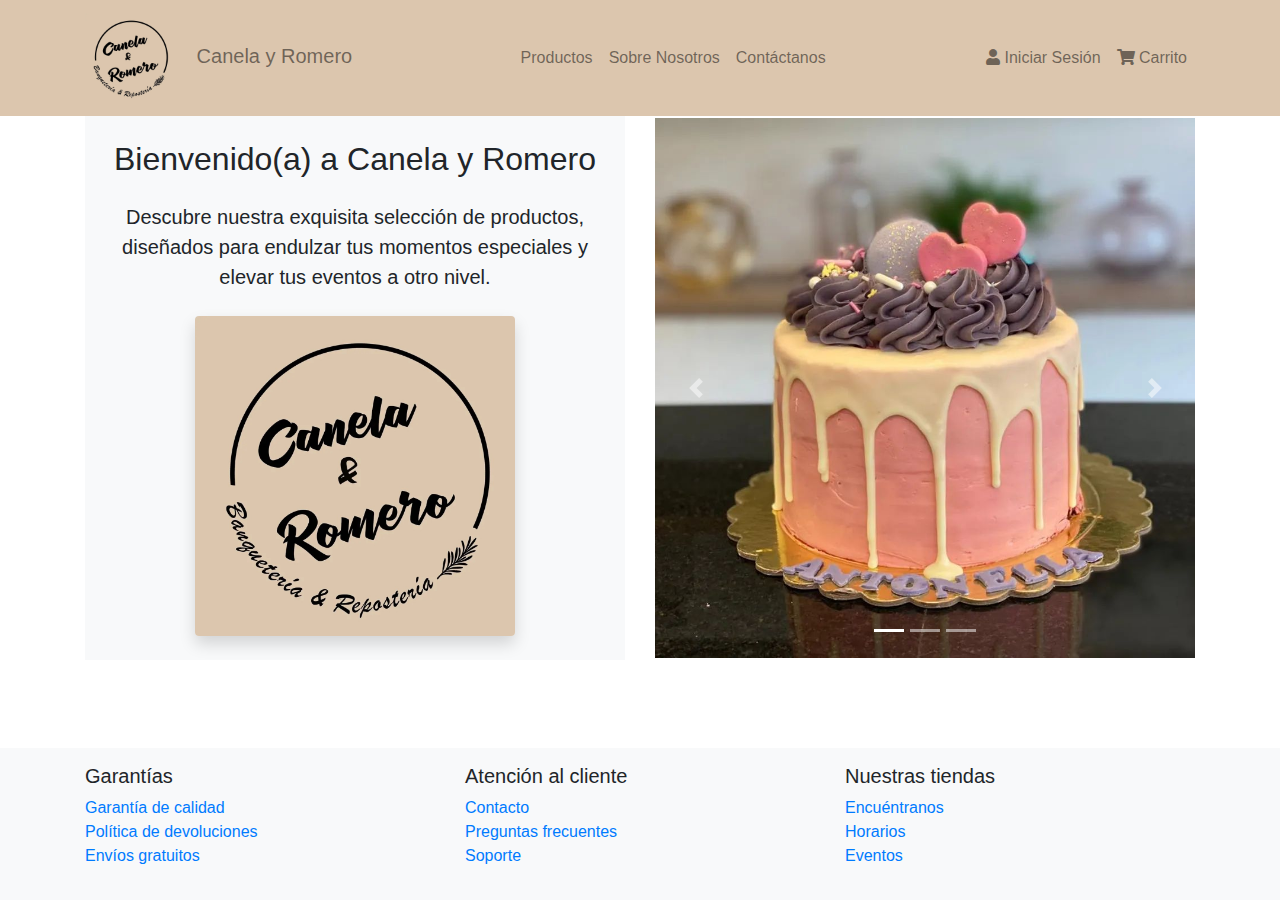
==== index.html @ 1f1d3b91 "2" ====
<!DOCTYPE html>
<html lang="en">
<head>
  <meta charset="UTF-8">
  <meta name="viewport" content="width=device-width, initial-scale=1.0">
  <title>Canela y Romero</title>
  <link rel="stylesheet" href="https://stackpath.bootstrapcdn.com/bootstrap/4.3.1/css/bootstrap.min.css"
    integrity="sha384-ggOyR0iXCbMQv3Xipma34MD+dH/1fQ784/j6cY/iJTQUOhcWr7x9JvoRxT2MZw1T" crossorigin="anonymous">
  <link rel="stylesheet" href="css/styleindex.css">
  <link rel="stylesheet" href="https://cdnjs.cloudflare.com/ajax/libs/font-awesome/5.15.4/css/all.min.css">
  <link rel="icon" type="image/png" href="images/Canela_y_Romero_Circle.png">
</head>
<body>
  <nav class="navbar navbar-expand-lg navbar-light my-navbar">
    <div class="container">
      <a class="navbar-brand" href="index.html"> 
        <img src="images/Canela_y_Romero.jpg" alt="LOGO_CANELA" class="my-logo mr-3">
        <span class="navbar-text">Canela y Romero</span>
      </a>
      <div class="separator d-lg-none"></div> <!-- Línea vertical -->
      <button class="navbar-toggler" type="button" data-toggle="collapse" data-target="#navbarNav"
        aria-controls="navbarNav" aria-expanded="false" aria-label="Toggle navigation">
        <span class="navbar-toggler-icon"></span>
      </button>
      <div class="collapse navbar-collapse" id="navbarNav">
        <ul class="navbar-nav mx-auto">
          <li class="nav-item">
            <a class="nav-link" href="#">Productos</a>
          </li>
          <li class="nav-item">
            <a class="nav-link" href="vistas/sobre_nosotros.html">Sobre Nosotros</a>
          </li>
          <li class="nav-item">
            <a class="nav-link" href="vistas/contacto.html">Contáctanos</a>
          </li>
        </ul>
        <ul class="navbar-nav">
          <li class="nav-item">
            <a class="nav-link" href="#"><i class="fas fa-user"></i> Iniciar Sesión</a>
          </li>
        </ul>
      </div>

      <ul class="navbar-nav">
        <li class="nav-item">
          <a class="nav-link" href="#"><i class="fas fa-shopping-cart"></i> Carrito</a>
        </li>
      </ul>
    </div>
  </nav>

  <div class="container">
    <div class="row justify-content-center align-items-center">
      <div class="col-lg-6">
        <div class="text-center p-4 bg-light">
          <h2 class="mb-4">Bienvenido(a) a Canela y Romero</h2>
          <p class="lead mb-4">Descubre nuestra exquisita selección de productos, diseñados para endulzar tus momentos especiales y elevar tus eventos a otro nivel.</p>
          <img src="images/Canela_y_Romero.jpg" alt="Ofertas Destacadas" class="img-fluid rounded shadow mx-auto d-block">
        </div>
      </div>
      <div class="col-lg-6">
        <div id="carouselExampleIndicators" class="carousel slide" data-ride="carousel">
          <ol class="carousel-indicators">
            <li data-target="#carouselExampleIndicators" data-slide-to="0" class="active"></li>
            <li data-target="#carouselExampleIndicators" data-slide-to="1"></li>
            <li data-target="#carouselExampleIndicators" data-slide-to="2"></li>
          </ol>
          <div class="carousel-inner">
            <div class="carousel-item active">
              <img src="images/Torta_1.png" class="d-block w-100" alt="...">
            </div>
            <div class="carousel-item">
              <img src="images/Pan_Pascua.png" class="d-block w-100" alt="...">
            </div>
            <div class="carousel-item">
              <img src="images/Evento_1.png" class="d-block w-100" alt="...">
            </div>
          </div>
          <a class="carousel-control-prev" href="#carouselExampleIndicators" role="button" data-slide="prev">
            <span class="carousel-control-prev-icon" aria-hidden="true"></span>
            <span class="sr-only">Previous</span>
          </a>
          <a class="carousel-control-next" href="#carouselExampleIndicators" role="button" data-slide="next">
            <span class="carousel-control-next-icon" aria-hidden="true"></span>
            <span class="sr-only">Next</span>
          </a>
        </div>
      </div>
    </div>
  </div>

  <footer class="footer mt-auto py-3 bg-light">
    <div class="container">
      <div class="row">
        <div class="col-md-4">
          <h5>Garantías</h5>
          <ul class="list-unstyled">
            <li><a href="#">Garantía de calidad</a></li>
            <li><a href="#">Política de devoluciones</a></li>
            <li><a href="#">Envíos gratuitos</a></li>
          </ul>
        </div>
        <div class="col-md-4">
          <h5>Atención al cliente</h5>
          <ul class="list-unstyled">
            <li><a href="#">Contacto</a></li>
            <li><a href="#">Preguntas frecuentes</a></li>
            <li><a href="#">Soporte</a></li>
          </ul>
        </div>
        <div class="col-md-4">
          <h5>Nuestras tiendas</h5>
          <ul class="list-unstyled">
            <li><a href="#">Encuéntranos</a></li>
            <li><a href="#">Horarios</a></li>
            <li><a href="#">Eventos</a></li>
          </ul>
        </div>
      </div>
    </div>
  </footer>

  <script src="https://code.jquery.com/jquery-3.3.1.slim.min.js"
    integrity="sha384-q8i/X+965DzO0rT7abK41JStQIAqVgRVzpbzo5smXKp4YfRvH+8abtTE1Pi6jizo"
    crossorigin="anonymous"></script>
  <script src="https://cdnjs.cloudflare.com/ajax/libs/popper.js/1.14.7/umd/popper.min.js"
    integrity="sha384-UO2eT0CpHqdSJQ6hJty5KVphtPhzWj9WO1clHTMGa3JDZwrnQq4sF86dIHNDz0W1"
    crossorigin="anonymous"></script>
  <script src="https://stackpath.bootstrapcdn.com/bootstrap/4.3.1/js/bootstrap.min.js"
    integrity="sha384-JjSmVgyd0p3pXB1rRibZUAYoIIy6OrQ6VrjIEaFf/nJGzIxFDsf4x0xIM+B07jRM"
    crossorigin="anonymous"></script>
</body>
</html>
---- css/styleindex.css ----
.my-navbar {
  background-color: #dcc6ae;
}

.my-logo {
  max-width: 90px;
}

.my-nav {
  list-style: none;
  margin: 0;
  padding: 0;
}

.my-nav .nav-item {
  display: inline-block;
  margin-left: 20px;
}

.my-nav .nav-link {
  text-decoration: none;
  color: #000;
}

.footer {
  width: 100%;
  flex-shrink: 0; /* Evita que el footer se contraiga */
}

.separator {
  border-right: 2px solid #8a6666; /* Cambiar el color y el grosor de la línea si lo deseas */
  height: 45px; /* Ajustar la altura de la línea según sea necesario */
  margin: 0 10px; /* Ajustar los márgenes para el espacio adecuado */
  border-radius: 10px; /* Agregar bordes redondos */
}

@media (min-width: 992px) {
  .footer {
    position: relative;
  }
}

body {
  display: flex;
  flex-direction: column;
  min-height: 100vh;
}

/* Agrega esta regla para el contenido principal */
.main-content {
  flex: 1;
}

.carousel-item {
  border-radius: 0 !important; /* Cambiar la forma del carrusel a un cuadrado */
}

.text-left {
  padding: 20px;
}

.img-fluid {
  max-width: 65%;
  height: auto;
}

.text-left h2 {
  color: #333;
  font-size: 28px;
}

.text-left p {
  color: #666;
  font-size: 18px;
}

/* Ajustes para la altura del cuadro de productos destacados */
@media (min-width: 992px) {
  .bg-light {
    min-height: 100%;
  }
}
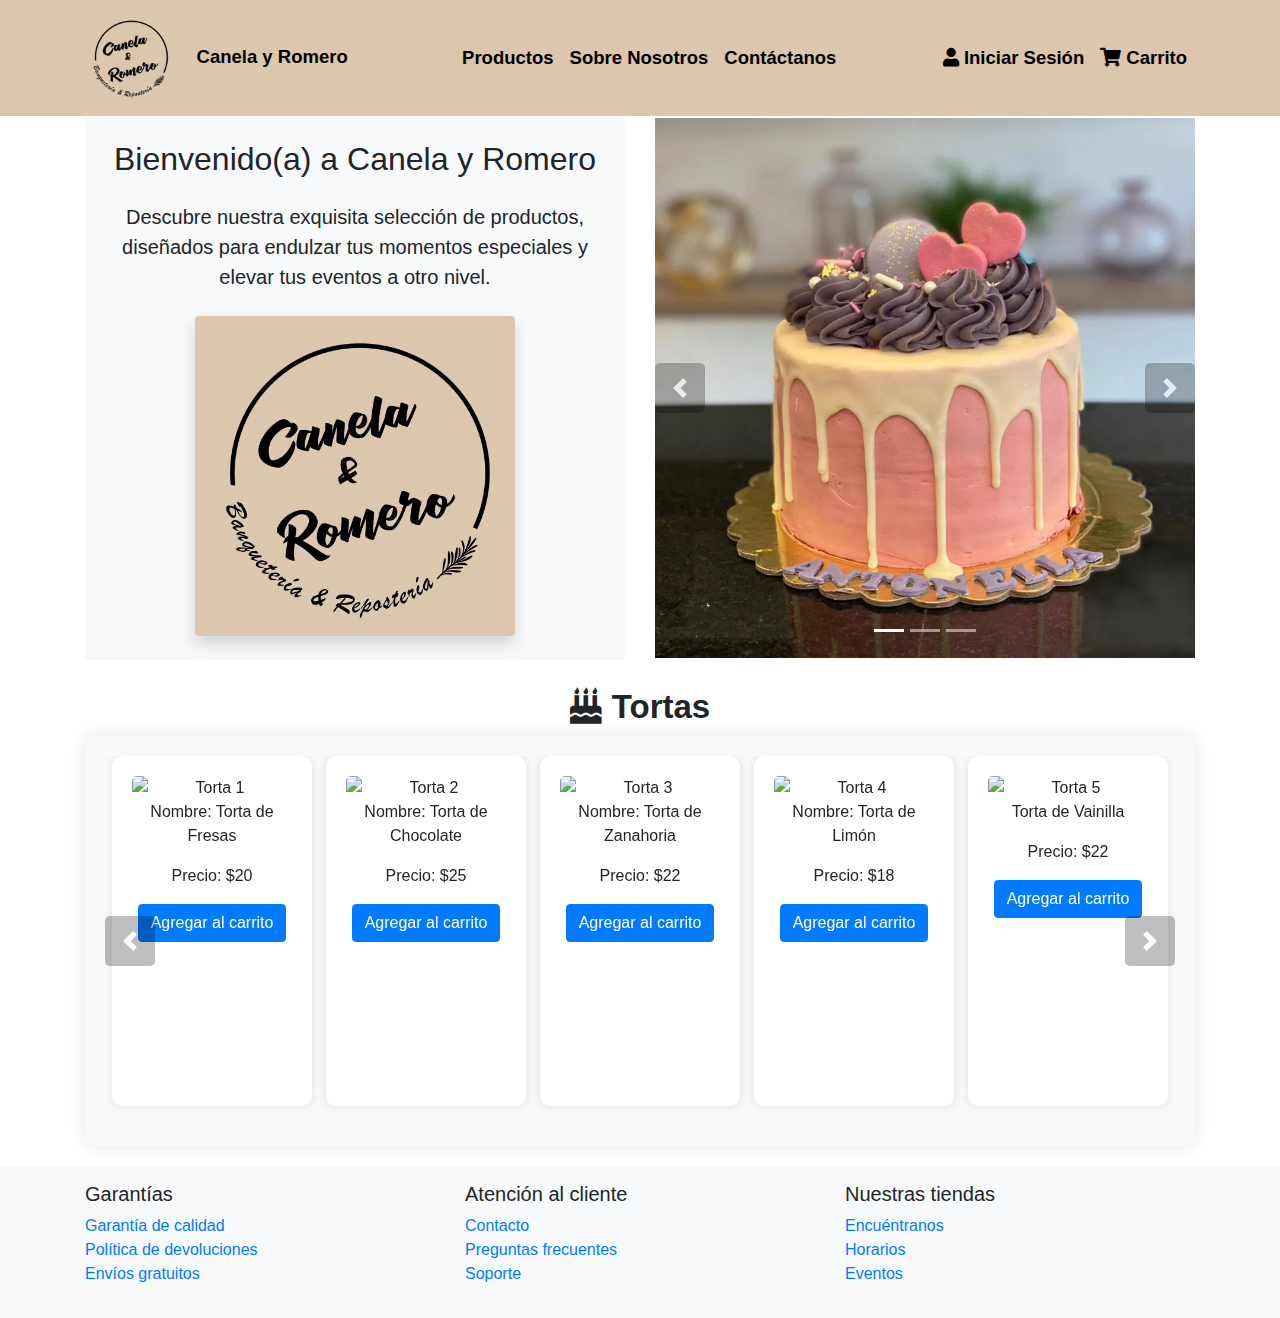
==== commit 3222ec41: "4" ====
--- a/index.html
+++ b/index.html
@@ -1,5 +1,6 @@
 <!DOCTYPE html>
 <html lang="en">
+
 <head>
   <meta charset="UTF-8">
   <meta name="viewport" content="width=device-width, initial-scale=1.0">
@@ -10,10 +11,11 @@
   <link rel="stylesheet" href="https://cdnjs.cloudflare.com/ajax/libs/font-awesome/5.15.4/css/all.min.css">
   <link rel="icon" type="image/png" href="images/Canela_y_Romero_Circle.png">
 </head>
+
 <body>
-  <nav class="navbar navbar-expand-lg navbar-light my-navbar">
+  <nav class="navbar navbar-expand-lg navbar-light my-navbar ">
     <div class="container">
-      <a class="navbar-brand" href="index.html"> 
+      <a class="navbar-brand" href="index.html">
         <img src="images/Canela_y_Romero.jpg" alt="LOGO_CANELA" class="my-logo mr-3">
         <span class="navbar-text">Canela y Romero</span>
       </a>
@@ -54,8 +56,10 @@
       <div class="col-lg-6">
         <div class="text-center p-4 bg-light">
           <h2 class="mb-4">Bienvenido(a) a Canela y Romero</h2>
-          <p class="lead mb-4">Descubre nuestra exquisita selección de productos, diseñados para endulzar tus momentos especiales y elevar tus eventos a otro nivel.</p>
-          <img src="images/Canela_y_Romero.jpg" alt="Ofertas Destacadas" class="img-fluid rounded shadow mx-auto d-block">
+          <p class="lead mb-4">Descubre nuestra exquisita selección de productos, diseñados para endulzar tus momentos
+            especiales y elevar tus eventos a otro nivel.</p>
+          <img src="images/Canela_y_Romero.jpg" alt="Ofertas Destacadas"
+            class="img-fluid rounded shadow mx-auto d-block">
         </div>
       </div>
       <div class="col-lg-6">
@@ -89,6 +93,116 @@
     </div>
   </div>
 
+  <!-- Sección de Tortas -->
+  <div class="container">
+    <h2 class="title-text"><span class="title-icon"><i class="fas fa-birthday-cake"></i></span>Tortas</h2>
+    <div class="carousel-container">
+      <div id="product-carousel" class="carousel slide" data-ride="carousel" data-interval="false">
+        <div class="carousel-inner">
+          <div class="carousel-item active">
+            <div class="d-flex justify-content-around">
+              <div class="product-container">
+                <img src="https://via.placeholder.com/200x200" class="img-fluid" alt="Torta 1">
+                <div class="product-info">
+                  <p>Nombre: Torta de Fresas</p>
+                  <p>Precio: $20</p>
+                  <button class="btn btn-primary">Agregar al carrito</button>
+                </div>
+              </div>
+              <div class="product-container">
+                <img src="https://via.placeholder.com/200x200" class="img-fluid" alt="Torta 2">
+                <div class="product-info">
+                  <p>Nombre: Torta de Chocolate</p>
+                  <p>Precio: $25</p>
+                  <button class="btn btn-primary">Agregar al carrito</button>
+                </div>
+              </div>
+              <div class="product-container">
+                <img src="https://via.placeholder.com/200x200" class="img-fluid" alt="Torta 3">
+                <div class="product-info">
+                  <p>Nombre: Torta de Zanahoria</p>
+                  <p>Precio: $22</p>
+                  <button class="btn btn-primary">Agregar al carrito</button>
+                </div>
+              </div>
+              <div class="product-container">
+                <img src="https://via.placeholder.com/200x200" class="img-fluid" alt="Torta 4">
+                <div class="product-info">
+                  <p>Nombre: Torta de Limón</p>
+                  <p>Precio: $18</p>
+                  <button class="btn btn-primary">Agregar al carrito</button>
+                </div>
+              </div>
+              <div class="product-container">
+                <img src="https://via.placeholder.com/200x200" class="img-fluid" alt="Torta 5">
+                <div class="product-info">
+                  <p>Torta de Vainilla</p>
+                  <p>Precio: $22</p>
+                  <button class="btn btn-primary">Agregar al carrito</button>
+                </div>
+              </div>
+            </div>
+          </div>
+          <div class="carousel-item">
+            <div class="d-flex justify-content-around">
+              <div class="product-container">
+                <img src="https://via.placeholder.com/200x200" class="img-fluid" alt="Torta 6">
+                <div class="product-info">
+                  <p>Nombre: Torta de Frutas</p>
+                  <p>Precio: $23</p>
+                  <button class="btn btn-primary">Agregar al carrito</button>
+                </div>
+              </div>
+              <div class="product-container">
+                <img src="https://via.placeholder.com/200x200" class="img-fluid" alt="Torta 7">
+                <div class="product-info">
+                  <p>Nombre: Torta de Manzana</p>
+                  <p>Precio: $21</p>
+                  <button class="btn btn-primary">Agregar al carrito</button>
+                </div>
+              </div>
+              <div class="product-container">
+                <img src="https://via.placeholder.com/200x200" class="img-fluid" alt="Torta 8">
+                <div class="product-info">
+                  <p>Nombre: Torta Red Velvet</p>
+                  <p>Precio: $26</p>
+                  <button class="btn btn-primary">Agregar al carrito</button>
+                </div>
+              </div>
+              <div class="product-container">
+                <img src="https://via.placeholder.com/200x200" class="img-fluid" alt="Torta 9">
+                <div class="product-info">
+                  <p>Nombre: Torta de Tiramisú</p>
+                  <p>Precio: $28</p>
+                  <button class="btn btn-primary">Agregar al carrito</button>
+                </div>
+              </div>
+              <div class="product-container">
+                <img src="https://via.placeholder.com/200x200" class="img-fluid" alt="Torta 10">
+                <div class="product-info">
+                  <p>Nombre: Torta de Tres Leches</p>
+                  <p>Precio: $30</p>
+                  <button class="btn btn-primary">Agregar al carrito</button>
+                </div>
+              </div>
+            </div>
+          </div>
+        </div>
+        <a class="carousel-control-prev" href="#product-carousel" role="button" data-slide="prev">
+          <div class="carousel-arrow-bg"></div> <!-- Fondo rectángulo para flecha previa -->
+          <span class="carousel-control-prev-icon" aria-hidden="true"></span>
+          <span class="sr-only">Anterior</span>
+        </a>
+        <a class="carousel-control-next" href="#product-carousel" role="button" data-slide="next">
+          <div class="carousel-arrow-bg"></div> <!-- Fondo rectángulo para flecha siguiente -->
+          <span class="carousel-control-next-icon" aria-hidden="true"></span>
+          <span class="sr-only">Siguiente</span>
+        </a>
+      </div>
+    </div>
+  </div>
+  <!-- Fin Sección de Tortas -->
+
   <footer class="footer mt-auto py-3 bg-light">
     <div class="container">
       <div class="row">
@@ -129,5 +243,7 @@
   <script src="https://stackpath.bootstrapcdn.com/bootstrap/4.3.1/js/bootstrap.min.js"
     integrity="sha384-JjSmVgyd0p3pXB1rRibZUAYoIIy6OrQ6VrjIEaFf/nJGzIxFDsf4x0xIM+B07jRM"
     crossorigin="anonymous"></script>
+  <script src="js/funciones.js"></script>
 </body>
-</html>
+
+</html>--- a/css/styleindex.css
+++ b/css/styleindex.css
@@ -17,9 +17,22 @@
   margin-left: 20px;
 }
 
-.my-nav .nav-link {
-  text-decoration: none;
-  color: #000;
+.my-navbar .navbar-nav .nav-link {
+  font-size: 18.5px; /* Tamaño de fuente */
+  font-weight: bold; /* Negrita */
+  color: #000000; /* Color del texto */
+  transition: color 0.3s ease; /* Transición suave al cambiar color */
+}
+
+.my-navbar .navbar-nav .nav-link:hover {
+  color: #0400ff; /* Cambio de color al pasar el ratón */
+}
+
+/* Estilos para el texto "Canela y Romero" en el navbar */
+.my-navbar .navbar-text {
+  font-size: 18.5px; /* Tamaño de fuente */
+  font-weight: bold; /* Negrita */
+  color: #000000; /* Color del texto */
 }
 
 .footer {
@@ -79,4 +92,103 @@
   .bg-light {
     min-height: 100%;
   }
+
+  /* Ajuste para las columnas y los productos */
+  .carousel-container {
+    padding-left: 15px; /* Ajuste de relleno izquierdo para evitar el desbordamiento */
+    padding-right: 15px; /* Ajuste de relleno derecho para evitar el desbordamiento */
+  }
+
+  .product-container {
+    width: calc(20% - 20px); /* Ancho de la columna de producto con margen */
+    margin: 0 10px; /* Espacio entre columnas */
+  }
 }
+
+.bg-light {
+  min-height: 100%;
+}
+
+.mb-4 {
+  margin-bottom: 20px;
+}
+.carousel-container {
+  max-width: 1140px; /* Ajusta el tamaño máximo del contenedor */
+  margin: 0 auto;
+  background-color: #f9f9f9;
+  padding: 20px;
+  border-radius: 10px;
+  box-shadow: 0 0 20px rgba(0, 0, 0, 0.1);
+  position: relative; /* Añade posicionamiento relativo */
+  margin-bottom: 20px;
+}
+.product-container {
+  width: 200px;
+  height: 350px; /* Aumenta la altura del contenedor de productos */
+  margin: 0 auto;
+  text-align: center;
+  display: flex;
+  flex-direction: column;
+  justify-content: center;
+  background-color: #fff;
+  padding: 20px;
+  border-radius: 10px;
+  box-shadow: 0 0 10px rgba(0, 0, 0, 0.1);
+  margin-bottom: 20px;
+  
+}
+.product-container img {
+  max-width: 100%; /* Ajusta la imagen al ancho del contenedor */
+  height: auto; /* Para mantener la proporción de la imagen */
+  border-radius: 5px;
+}
+.product-info {
+  flex-grow: 1; /* Permite que el texto ocupe todo el espacio restante */
+}
+.container  {
+  max-width: 1140px; /* Ajusta el tamaño máximo del contenedor */
+  height: auto; /* Para mantener la proporción de la imagen */
+}
+.title-container {
+  display: flex;
+  align-items: center;
+  margin-bottom: 30px;
+}
+.title-icon {
+  font-size: 36px;
+  margin-right: 10px;
+}
+.title-text {
+  font-size: 24px;
+  font-weight: bold;
+}
+/* Estilo para las flechas */
+.carousel-control-prev, .carousel-control-next {
+  width: 50px;
+  height: 50px;
+  font-size: 24px;
+  background-color: rgba(0, 0, 0, 0.5);
+  border-radius: 5px; /* Añade un pequeño radio de borde */
+  line-height: 50px;
+  text-align: center;
+  color: #fff;
+  position: absolute;
+  top: 50%;
+  transform: translateY(-50%);
+  z-index: 1;
+}
+.carousel-control-prev {
+  left: 0; /* Ajusta la posición a la izquierda */
+}
+.carousel-control-next {
+  right: 0; /* Ajusta la posición a la derecha */
+}
+
+.title-text {
+  display: flex;
+  align-items: center;
+  justify-content: center;
+  font-size: 33px;
+  margin-top: 25px;
+}
+
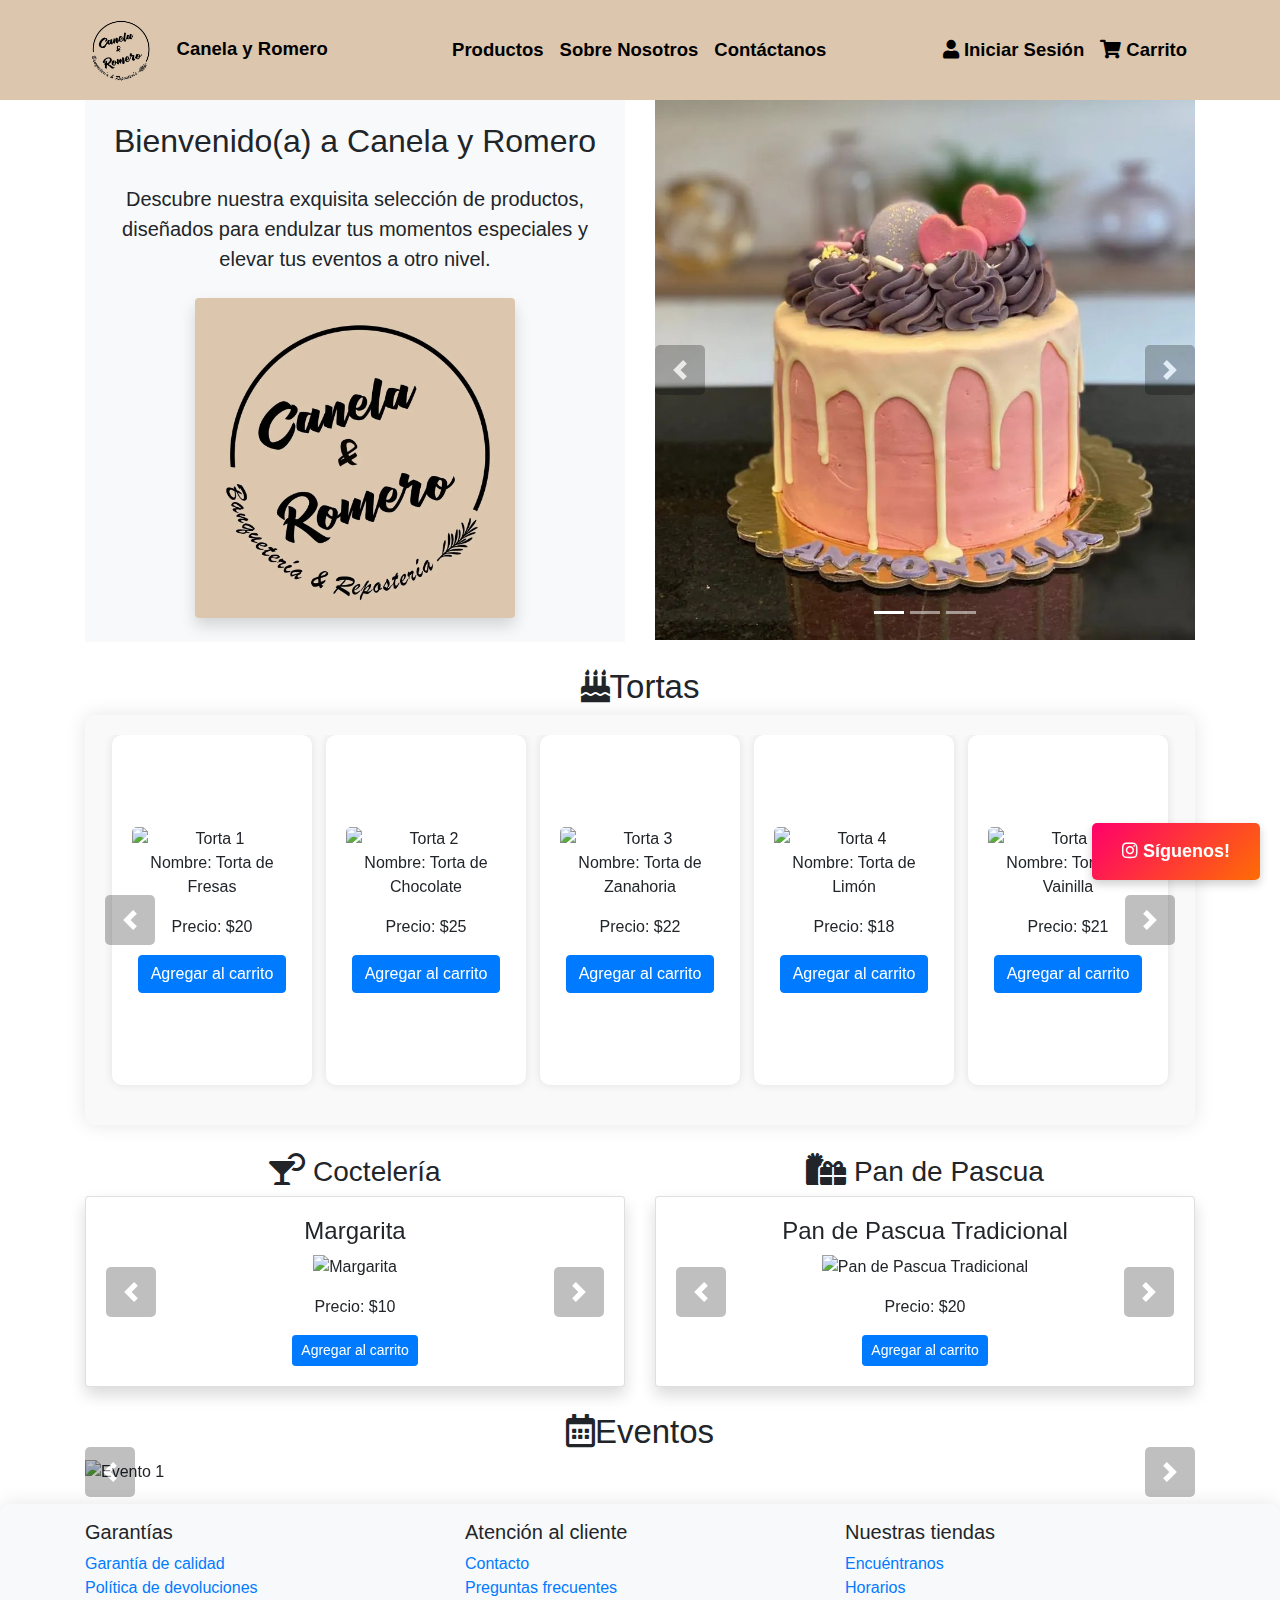
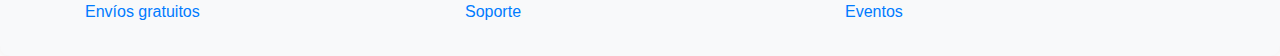
==== commit 440efd03: "5" ====
--- a/index.html
+++ b/index.html
@@ -13,13 +13,13 @@
 </head>
 
 <body>
-  <nav class="navbar navbar-expand-lg navbar-light my-navbar ">
+  <nav class="navbar navbar-expand-lg navbar-light my-navbar fixed-top">
     <div class="container">
       <a class="navbar-brand" href="index.html">
         <img src="images/Canela_y_Romero.jpg" alt="LOGO_CANELA" class="my-logo mr-3">
         <span class="navbar-text">Canela y Romero</span>
       </a>
-      <div class="separator d-lg-none"></div> <!-- Línea vertical -->
+      <div class="separator d-lg-none"></div>
       <button class="navbar-toggler" type="button" data-toggle="collapse" data-target="#navbarNav"
         aria-controls="navbarNav" aria-expanded="false" aria-label="Toggle navigation">
         <span class="navbar-toggler-icon"></span>
@@ -27,7 +27,7 @@
       <div class="collapse navbar-collapse" id="navbarNav">
         <ul class="navbar-nav mx-auto">
           <li class="nav-item">
-            <a class="nav-link" href="#">Productos</a>
+            <a class="nav-link" href="#tortas">Productos</a>
           </li>
           <li class="nav-item">
             <a class="nav-link" href="vistas/sobre_nosotros.html">Sobre Nosotros</a>
@@ -42,7 +42,6 @@
           </li>
         </ul>
       </div>
-
       <ul class="navbar-nav">
         <li class="nav-item">
           <a class="nav-link" href="#"><i class="fas fa-shopping-cart"></i> Carrito</a>
@@ -50,200 +49,350 @@
       </ul>
     </div>
   </nav>
-
-  <div class="container">
-    <div class="row justify-content-center align-items-center">
-      <div class="col-lg-6">
-        <div class="text-center p-4 bg-light">
-          <h2 class="mb-4">Bienvenido(a) a Canela y Romero</h2>
-          <p class="lead mb-4">Descubre nuestra exquisita selección de productos, diseñados para endulzar tus momentos
-            especiales y elevar tus eventos a otro nivel.</p>
-          <img src="images/Canela_y_Romero.jpg" alt="Ofertas Destacadas"
-            class="img-fluid rounded shadow mx-auto d-block">
-        </div>
-      </div>
-      <div class="col-lg-6">
-        <div id="carouselExampleIndicators" class="carousel slide" data-ride="carousel">
-          <ol class="carousel-indicators">
-            <li data-target="#carouselExampleIndicators" data-slide-to="0" class="active"></li>
-            <li data-target="#carouselExampleIndicators" data-slide-to="1"></li>
-            <li data-target="#carouselExampleIndicators" data-slide-to="2"></li>
-          </ol>
+  <div class="follow-us-container">
+    <a class="follow-us" href="https://www.instagram.com/canelayromero.cl" target="_blank">
+      <i class="fab fa-instagram"></i> Síguenos!
+    </a>
+  </div>
+  <div class="main-content">
+    <div id="tortas" class="container">
+      <div class="row justify-content-center align-items-center">
+        <div class="col-lg-6">
+          <div class="text-center p-4 bg-light">
+            <h2 class="mb-4">Bienvenido(a) a Canela y Romero</h2>
+            <p class="lead mb-4">Descubre nuestra exquisita selección de productos, diseñados para endulzar tus momentos
+              especiales y elevar tus eventos a otro nivel.</p>
+            <img src="images/Canela_y_Romero.jpg" alt="Ofertas Destacadas"
+              class="img-fluid rounded shadow mx-auto d-block">
+          </div>
+        </div>
+        <div class="col-lg-6">
+          <div id="carouselExampleIndicators" class="carousel slide" data-ride="carousel">
+            <ol class="carousel-indicators">
+              <li data-target="#carouselExampleIndicators" data-slide-to="0" class="active"></li>
+              <li data-target="#carouselExampleIndicators" data-slide-to="1"></li>
+              <li data-target="#carouselExampleIndicators" data-slide-to="2"></li>
+            </ol>
+            <div class="carousel-inner">
+              <div class="carousel-item active">
+                <img src="images/Torta_1.png" class="d-block w-100" alt="...">
+              </div>
+              <div class="carousel-item">
+                <img src="images/Pan_Pascua.png" class="d-block w-100" alt="...">
+              </div>
+              <div class="carousel-item">
+                <img src="images/Evento_1.png" class="d-block w-100" alt="...">
+              </div>
+            </div>
+            <a class="carousel-control-prev" href="#carouselExampleIndicators" role="button" data-slide="prev">
+              <span class="carousel-control-prev-icon" aria-hidden="true"></span>
+              <span class="sr-only">Previous</span>
+            </a>
+            <a class="carousel-control-next" href="#carouselExampleIndicators" role="button" data-slide="next">
+              <span class="carousel-control-next-icon" aria-hidden="true"></span>
+              <span class="sr-only">Next</span>
+            </a>
+          </div>
+        </div>
+      </div>
+    </div>
+
+    <div class="container">
+      <h2 class="title-text"><span class="title-icon"><i class="fas fa-birthday-cake"></i></span>Tortas</h2>
+      <div class="carousel-container">
+        <div id="product-carousel" class="carousel slide" data-ride="carousel" data-interval="false">
           <div class="carousel-inner">
             <div class="carousel-item active">
-              <img src="images/Torta_1.png" class="d-block w-100" alt="...">
+              <div class="d-flex justify-content-around">
+                <div class="product-container">
+                  <img src="https://via.placeholder.com/200x200" class="img-fluid" alt="Torta 1">
+                  <div class="product-info">
+                    <p>Nombre: Torta de Fresas</p>
+                    <p>Precio: $20</p>
+                    <button class="btn btn-primary">Agregar al carrito</button>
+                  </div>
+                </div>
+                <div class="product-container">
+                  <img src="https://via.placeholder.com/200x200" class="img-fluid" alt="Torta 2">
+                  <div class="product-info">
+                    <p>Nombre: Torta de Chocolate</p>
+                    <p>Precio: $25</p>
+                    <button class="btn btn-primary">Agregar al carrito</button>
+                  </div>
+                </div>
+                <div class="product-container">
+                  <img src="https://via.placeholder.com/200x200" class="img-fluid" alt="Torta 3">
+                  <div class="product-info">
+                    <p>Nombre: Torta de Zanahoria</p>
+                    <p>Precio: $22</p>
+                    <button class="btn btn-primary">Agregar al carrito</button>
+                  </div>
+                </div>
+                <div class="product-container">
+                  <img src="https://via.placeholder.com/200x200" class="img-fluid" alt="Torta 4">
+                  <div class="product-info">
+                    <p>Nombre: Torta de Limón</p>
+                    <p>Precio: $18</p>
+                    <button class="btn btn-primary">Agregar al carrito</button>
+                  </div>
+                </div>
+                <div class="product-container">
+                  <img src="https://via.placeholder.com/200x200" class="img-fluid" alt="Torta 5">
+                  <div class="product-info">
+                    <p>Nombre: Torta de Vainilla</p>
+                    <p>Precio: $21</p>
+                    <button class="btn btn-primary">Agregar al carrito</button>
+                  </div>
+                </div>
+              </div>
             </div>
             <div class="carousel-item">
-              <img src="images/Pan_Pascua.png" class="d-block w-100" alt="...">
-            </div>
-            <div class="carousel-item">
-              <img src="images/Evento_1.png" class="d-block w-100" alt="...">
-            </div>
-          </div>
-          <a class="carousel-control-prev" href="#carouselExampleIndicators" role="button" data-slide="prev">
+              <div class="d-flex justify-content-around">
+                <div class="product-container">
+                  <img src="https://via.placeholder.com/200x200" class="img-fluid" alt="Torta 6">
+                  <div class="product-info">
+                    <p>Nombre: Torta de Frutas</p>
+                    <p>Precio: $23</p>
+                    <button class="btn btn-primary">Agregar al carrito</button>
+                  </div>
+                </div>
+                <div class="product-container">
+                  <img src="https://via.placeholder.com/200x200" class="img-fluid" alt="Torta 7">
+                  <div class="product-info">
+                    <p>Nombre: Torta de Manzana</p>
+                    <p>Precio: $24</p>
+                    <button class="btn btn-primary">Agregar al carrito</button>
+                  </div>
+                </div>
+                <div class="product-container">
+                  <img src="https://via.placeholder.com/200x200" class="img-fluid" alt="Torta 8">
+                  <div class="product-info">
+                    <p>Nombre: Torta de Piña</p>
+                    <p>Precio: $22</p>
+                    <button class="btn btn-primary">Agregar al carrito</button>
+                  </div>
+                </div>
+                <div class="product-container">
+                  <img src="https://via.placeholder.com/200x200" class="img-fluid" alt="Torta 9">
+                  <div class="product-info">
+                    <p>Nombre: Torta Red Velvet</p>
+                    <p>Precio: $27</p>
+                    <button class="btn btn-primary">Agregar al carrito</button>
+                  </div>
+                </div>
+                <div class="product-container">
+                  <img src="https://via.placeholder.com/200x200" class="img-fluid" alt="Torta 10">
+                  <div class="product-info">
+                    <p>Nombre: Torta de Tiramisú</p>
+                    <p>Precio: $26</p>
+                    <button class="btn btn-primary">Agregar al carrito</button>
+                  </div>
+                </div>
+              </div>
+            </div>
+          </div>
+          <a class="carousel-control-prev" href="#product-carousel" role="button" data-slide="prev">
+            <div class="carousel-arrow-bg"></div>
             <span class="carousel-control-prev-icon" aria-hidden="true"></span>
             <span class="sr-only">Previous</span>
           </a>
-          <a class="carousel-control-next" href="#carouselExampleIndicators" role="button" data-slide="next">
+          <a class="carousel-control-next" href="#product-carousel" role="button" data-slide="next">
+            <div class="carousel-arrow-bg"></div>
             <span class="carousel-control-next-icon" aria-hidden="true"></span>
             <span class="sr-only">Next</span>
           </a>
         </div>
       </div>
     </div>
-  </div>
-
-  <!-- Sección de Tortas -->
-  <div class="container">
-    <h2 class="title-text"><span class="title-icon"><i class="fas fa-birthday-cake"></i></span>Tortas</h2>
-    <div class="carousel-container">
-      <div id="product-carousel" class="carousel slide" data-ride="carousel" data-interval="false">
+
+    <div class="container">
+      <div class="row">
+        <div class="col-lg-6">
+          <div class="text-center mb-2">
+            <h3 class="mt-2 mb-0"><i class="fas fa-cocktail" style="font-size: 2rem;"></i> Coctelería</h3>
+          </div>
+          <div class="card shadow">
+            <div class="card-body">
+              <div id="cocteleria-carousel" class="carousel slide" data-ride="carousel" data-interval="false">
+                <div class="carousel-inner">
+                  <div class="carousel-item active">
+                    <div class="text-center">
+                      <h4>Margarita</h4>
+                      <img src="https://via.placeholder.com/200x200" class="img-fluid" alt="Margarita">
+                      <p class="card-text mt-3">Precio: $10</p>
+                      <button class="btn btn-primary btn-sm">Agregar al carrito</button>
+                    </div>
+                  </div>
+                  <div class="carousel-item">
+                    <div class="text-center">
+                      <h4>Mojito</h4>
+                      <img src="https://via.placeholder.com/200x200" class="img-fluid" alt="Mojito">
+                      <p class="card-text mt-3">Precio: $12</p>
+                      <button class="btn btn-primary btn-sm">Agregar al carrito</button>
+                    </div>
+                  </div>
+                  <div class="carousel-item">
+                    <div class="text-center">
+                      <h4>Piña Colada</h4>
+                      <img src="https://via.placeholder.com/200x200" class="img-fluid" alt="Piña Colada">
+                      <p class="card-text mt-3">Precio: $11</p>
+                      <button class="btn btn-primary btn-sm">Agregar al carrito</button>
+                    </div>
+                  </div>
+                  <!-- Agrega más elementos carousel-item según sea necesario -->
+                </div>
+                <a class="carousel-control-prev" href="#cocteleria-carousel" role="button" data-slide="prev">
+                  <span class="carousel-control-prev-icon" aria-hidden="true"></span>
+                  <span class="sr-only">Previous</span>
+                </a>
+                <a class="carousel-control-next" href="#cocteleria-carousel" role="button" data-slide="next">
+                  <span class="carousel-control-next-icon" aria-hidden="true"></span>
+                  <span class="sr-only">Next</span>
+                </a>
+              </div>
+            </div>
+          </div>
+        </div>
+        <div class="col-lg-6">
+          <!-- Nuevo carrusel de Panes de Pascua -->
+          <div class="text-center mb-2">
+            <h3 class="mt-2 mb-0"><i class="fas fa-gifts" style="font-size: 2rem;"></i> Pan de Pascua</h3>
+          </div>
+          <div class="card shadow">
+            <div class="card-body">
+              <div id="pan-pascua-carousel" class="carousel slide" data-ride="carousel" data-interval="false">
+                <div class="carousel-inner">
+                  <!-- Contenido del carrusel de Panes de Pascua -->
+                  <div class="carousel-item active">
+                    <div class="text-center">
+                      <h4>Pan de Pascua Tradicional</h4>
+                      <img src="https://via.placeholder.com/200x200" class="img-fluid" alt="Pan de Pascua Tradicional">
+                      <p class="card-text mt-3">Precio: $20</p>
+                      <button class="btn btn-primary btn-sm">Agregar al carrito</button>
+                    </div>
+                  </div>
+                  <!-- Agrega más elementos del carrusel de Panes de Pascua según sea necesario -->
+                  <div class="carousel-item">
+                    <div class="text-center">
+                      <h4>Pan de Pascua de Nueces</h4>
+                      <img src="https://via.placeholder.com/200x200" class="img-fluid" alt="Pan de Pascua de Nueces">
+                      <p class="card-text mt-3">Precio: $22</p>
+                      <button class="btn btn-primary btn-sm">Agregar al carrito</button>
+                    </div>
+                  </div>
+
+                  <div class="carousel-item">
+                    <div class="text-center">
+                      <h4>Pan de Pascua de Chocolate</h4>
+                      <img src="https://via.placeholder.com/200x200" class="img-fluid" alt="Pan de Pascua de Chocolate">
+                      <p class="card-text mt-3">Precio: $25</p>
+                      <button class="btn btn-primary btn-sm">Agregar al carrito</button>
+                    </div>
+                  </div>
+
+                  <div class="carousel-item">
+                    <div class="text-center">
+                      <h4>Pan de Pascua de Frutas Secas</h4>
+                      <img src="https://via.placeholder.com/200x200" class="img-fluid"
+                        alt="Pan de Pascua de Frutas Secas">
+                      <p class="card-text mt-3">Precio: $23</p>
+                      <button class="btn btn-primary btn-sm">Agregar al carrito</button>
+                    </div>
+                  </div>
+
+                </div>
+                <!-- Controles del carrusel de Panes de Pascua -->
+                <a class="carousel-control-prev" href="#pan-pascua-carousel" role="button" data-slide="prev">
+                  <span class="carousel-control-prev-icon" aria-hidden="true"></span>
+                  <span class="sr-only">Previous</span>
+                </a>
+                <a class="carousel-control-next" href="#pan-pascua-carousel" role="button" data-slide="next">
+                  <span class="carousel-control-next-icon" aria-hidden="true"></span>
+                  <span class="sr-only">Next</span>
+                </a>
+              </div>
+            </div>
+          </div>
+        </div>
+      </div>
+    </div>
+
+    <div class="container events">
+      <h2 class="title-text"><span class="title-icon"><i class="far fa-calendar-alt"></i></span>Eventos</h2>
+      <div id="event-carousel" class="carousel slide" data-ride="carousel" data-interval="false">
         <div class="carousel-inner">
           <div class="carousel-item active">
-            <div class="d-flex justify-content-around">
-              <div class="product-container">
-                <img src="https://via.placeholder.com/200x200" class="img-fluid" alt="Torta 1">
-                <div class="product-info">
-                  <p>Nombre: Torta de Fresas</p>
-                  <p>Precio: $20</p>
-                  <button class="btn btn-primary">Agregar al carrito</button>
-                </div>
-              </div>
-              <div class="product-container">
-                <img src="https://via.placeholder.com/200x200" class="img-fluid" alt="Torta 2">
-                <div class="product-info">
-                  <p>Nombre: Torta de Chocolate</p>
-                  <p>Precio: $25</p>
-                  <button class="btn btn-primary">Agregar al carrito</button>
-                </div>
-              </div>
-              <div class="product-container">
-                <img src="https://via.placeholder.com/200x200" class="img-fluid" alt="Torta 3">
-                <div class="product-info">
-                  <p>Nombre: Torta de Zanahoria</p>
-                  <p>Precio: $22</p>
-                  <button class="btn btn-primary">Agregar al carrito</button>
-                </div>
-              </div>
-              <div class="product-container">
-                <img src="https://via.placeholder.com/200x200" class="img-fluid" alt="Torta 4">
-                <div class="product-info">
-                  <p>Nombre: Torta de Limón</p>
-                  <p>Precio: $18</p>
-                  <button class="btn btn-primary">Agregar al carrito</button>
-                </div>
-              </div>
-              <div class="product-container">
-                <img src="https://via.placeholder.com/200x200" class="img-fluid" alt="Torta 5">
-                <div class="product-info">
-                  <p>Torta de Vainilla</p>
-                  <p>Precio: $22</p>
-                  <button class="btn btn-primary">Agregar al carrito</button>
-                </div>
-              </div>
+            <img src="https://via.placeholder.com/800x400" class="d-block w-100" alt="Evento 1">
+            <div class="carousel-caption d-none d-md-block">
+              <h5>Evento 1</h5>
+              <p>Descripción del evento 1.</p>
             </div>
           </div>
           <div class="carousel-item">
-            <div class="d-flex justify-content-around">
-              <div class="product-container">
-                <img src="https://via.placeholder.com/200x200" class="img-fluid" alt="Torta 6">
-                <div class="product-info">
-                  <p>Nombre: Torta de Frutas</p>
-                  <p>Precio: $23</p>
-                  <button class="btn btn-primary">Agregar al carrito</button>
-                </div>
-              </div>
-              <div class="product-container">
-                <img src="https://via.placeholder.com/200x200" class="img-fluid" alt="Torta 7">
-                <div class="product-info">
-                  <p>Nombre: Torta de Manzana</p>
-                  <p>Precio: $21</p>
-                  <button class="btn btn-primary">Agregar al carrito</button>
-                </div>
-              </div>
-              <div class="product-container">
-                <img src="https://via.placeholder.com/200x200" class="img-fluid" alt="Torta 8">
-                <div class="product-info">
-                  <p>Nombre: Torta Red Velvet</p>
-                  <p>Precio: $26</p>
-                  <button class="btn btn-primary">Agregar al carrito</button>
-                </div>
-              </div>
-              <div class="product-container">
-                <img src="https://via.placeholder.com/200x200" class="img-fluid" alt="Torta 9">
-                <div class="product-info">
-                  <p>Nombre: Torta de Tiramisú</p>
-                  <p>Precio: $28</p>
-                  <button class="btn btn-primary">Agregar al carrito</button>
-                </div>
-              </div>
-              <div class="product-container">
-                <img src="https://via.placeholder.com/200x200" class="img-fluid" alt="Torta 10">
-                <div class="product-info">
-                  <p>Nombre: Torta de Tres Leches</p>
-                  <p>Precio: $30</p>
-                  <button class="btn btn-primary">Agregar al carrito</button>
-                </div>
-              </div>
-            </div>
-          </div>
-        </div>
-        <a class="carousel-control-prev" href="#product-carousel" role="button" data-slide="prev">
-          <div class="carousel-arrow-bg"></div> <!-- Fondo rectángulo para flecha previa -->
+            <img src="https://via.placeholder.com/800x400" class="d-block w-100" alt="Evento 2">
+            <div class="carousel-caption d-none d-md-block">
+              <h5>Evento 2</h5>
+              <p>Descripción del evento 2.</p>
+            </div>
+          </div>
+          <div class="carousel-item">
+            <img src="https://via.placeholder.com/800x400" class="d-block w-100" alt="Evento 3">
+            <div class="carousel-caption d-none d-md-block">
+              <h5>Evento 3</h5>
+              <p>Descripción del evento 3.</p>
+            </div>
+          </div>
+          <!-- Agrega más elementos carousel-item según sea necesario -->
+        </div>
+        <a class="carousel-control-prev" href="#event-carousel" role="button" data-slide="prev">
           <span class="carousel-control-prev-icon" aria-hidden="true"></span>
-          <span class="sr-only">Anterior</span>
+          <span class="sr-only">Previous</span>
         </a>
-        <a class="carousel-control-next" href="#product-carousel" role="button" data-slide="next">
-          <div class="carousel-arrow-bg"></div> <!-- Fondo rectángulo para flecha siguiente -->
+        <a class="carousel-control-next" href="#event-carousel" role="button" data-slide="next">
           <span class="carousel-control-next-icon" aria-hidden="true"></span>
-          <span class="sr-only">Siguiente</span>
+          <span class="sr-only">Next</span>
         </a>
       </div>
     </div>
-  </div>
-  <!-- Fin Sección de Tortas -->
-
-  <footer class="footer mt-auto py-3 bg-light">
-    <div class="container">
-      <div class="row">
-        <div class="col-md-4">
-          <h5>Garantías</h5>
-          <ul class="list-unstyled">
-            <li><a href="#">Garantía de calidad</a></li>
-            <li><a href="#">Política de devoluciones</a></li>
-            <li><a href="#">Envíos gratuitos</a></li>
-          </ul>
-        </div>
-        <div class="col-md-4">
-          <h5>Atención al cliente</h5>
-          <ul class="list-unstyled">
-            <li><a href="#">Contacto</a></li>
-            <li><a href="#">Preguntas frecuentes</a></li>
-            <li><a href="#">Soporte</a></li>
-          </ul>
-        </div>
-        <div class="col-md-4">
-          <h5>Nuestras tiendas</h5>
-          <ul class="list-unstyled">
-            <li><a href="#">Encuéntranos</a></li>
-            <li><a href="#">Horarios</a></li>
-            <li><a href="#">Eventos</a></li>
-          </ul>
-        </div>
-      </div>
-    </div>
-  </footer>
-
-  <script src="https://code.jquery.com/jquery-3.3.1.slim.min.js"
-    integrity="sha384-q8i/X+965DzO0rT7abK41JStQIAqVgRVzpbzo5smXKp4YfRvH+8abtTE1Pi6jizo"
-    crossorigin="anonymous"></script>
-  <script src="https://cdnjs.cloudflare.com/ajax/libs/popper.js/1.14.7/umd/popper.min.js"
-    integrity="sha384-UO2eT0CpHqdSJQ6hJty5KVphtPhzWj9WO1clHTMGa3JDZwrnQq4sF86dIHNDz0W1"
-    crossorigin="anonymous"></script>
-  <script src="https://stackpath.bootstrapcdn.com/bootstrap/4.3.1/js/bootstrap.min.js"
-    integrity="sha384-JjSmVgyd0p3pXB1rRibZUAYoIIy6OrQ6VrjIEaFf/nJGzIxFDsf4x0xIM+B07jRM"
-    crossorigin="anonymous"></script>
-  <script src="js/funciones.js"></script>
+    <footer class="footer mt-auto py-3 bg-light">
+      <div class="container">
+        <div class="row">
+          <div class="col-md-4">
+            <h5>Garantías</h5>
+            <ul class="list-unstyled">
+              <li><a href="#">Garantía de calidad</a></li>
+              <li><a href="#">Política de devoluciones</a></li>
+              <li><a href="#">Envíos gratuitos</a></li>
+            </ul>
+          </div>
+          <div class="col-md-4">
+            <h5>Atención al cliente</h5>
+            <ul class="list-unstyled">
+              <li><a href="#">Contacto</a></li>
+              <li><a href="#">Preguntas frecuentes</a></li>
+              <li><a href="#">Soporte</a></li>
+            </ul>
+          </div>
+          <div class="col-md-4">
+            <h5>Nuestras tiendas</h5>
+            <ul class="list-unstyled">
+              <li><a href="#">Encuéntranos</a></li>
+              <li><a href="#">Horarios</a></li>
+              <li><a href="#">Eventos</a></li>
+            </ul>
+          </div>
+        </div>
+      </div>
+    </footer>
+    <script src="https://code.jquery.com/jquery-3.3.1.slim.min.js"
+      integrity="sha384-q8i/X+965DzO0rT7abK41JStQIAqVgRVzpbzo5smXKp4YfRvH+8abtTE1Pi6jizo"
+      crossorigin="anonymous"></script>
+    <script src="https://cdnjs.cloudflare.com/ajax/libs/popper.js/1.14.7/umd/popper.min.js"
+      integrity="sha384-UO2eT0CpHqdSJQ6hJty5KVphtPhzWj9WO1clHTMGa3JDZwrnQq4sF86dIHNDz0W1"
+      crossorigin="anonymous"></script>
+    <script src="https://stackpath.bootstrapcdn.com/bootstrap/4.3.1/js/bootstrap.min.js"
+      integrity="sha384-JjSmVgyd0p3pXB1rRibZUAYoIIy6OrQ6VrjIEaFf/nJGzIxFDsf4x0xIM+B07jRM"
+      crossorigin="anonymous"></script>
 </body>
 
 </html>--- a/css/styleindex.css
+++ b/css/styleindex.css
@@ -1,9 +1,10 @@
 .my-navbar {
   background-color: #dcc6ae;
+  padding: 10px 0;
 }
 
 .my-logo {
-  max-width: 90px;
+  max-width: 70px;
 }
 
 .my-nav {
@@ -17,55 +18,40 @@
   margin-left: 20px;
 }
 
-.my-navbar .navbar-nav .nav-link {
-  font-size: 18.5px; /* Tamaño de fuente */
-  font-weight: bold; /* Negrita */
-  color: #000000; /* Color del texto */
-  transition: color 0.3s ease; /* Transición suave al cambiar color */
+.my-navbar .navbar-nav .nav-link,
+.my-navbar .navbar-text {
+  font-size: 18.5px;
+  font-weight: bold;
+  color: #000;
 }
 
 .my-navbar .navbar-nav .nav-link:hover {
-  color: #0400ff; /* Cambio de color al pasar el ratón */
-}
-
-/* Estilos para el texto "Canela y Romero" en el navbar */
-.my-navbar .navbar-text {
-  font-size: 18.5px; /* Tamaño de fuente */
-  font-weight: bold; /* Negrita */
-  color: #000000; /* Color del texto */
+  color: #0400ff;
 }
 
 .footer {
   width: 100%;
-  flex-shrink: 0; /* Evita que el footer se contraiga */
-}
-
-.separator {
-  border-right: 2px solid #8a6666; /* Cambiar el color y el grosor de la línea si lo deseas */
-  height: 45px; /* Ajustar la altura de la línea según sea necesario */
-  margin: 0 10px; /* Ajustar los márgenes para el espacio adecuado */
-  border-radius: 10px; /* Agregar bordes redondos */
-}
-
-@media (min-width: 992px) {
-  .footer {
-    position: relative;
-  }
+  flex-shrink: 0;
+  min-height: 45px;
+  background-color: #f9f9f9;
+  padding: 20px;
+  border-radius: 10px;
+  box-shadow: 0 0 20px rgba(0, 0, 0, 0.1);
 }
 
 body {
   display: flex;
   flex-direction: column;
   min-height: 100vh;
+  padding-top: 98px;
 }
 
-/* Agrega esta regla para el contenido principal */
 .main-content {
   flex: 1;
 }
 
 .carousel-item {
-  border-radius: 0 !important; /* Cambiar la forma del carrusel a un cuadrado */
+  border-radius: 0 !important;
 }
 
 .text-left {
@@ -87,108 +73,110 @@
   font-size: 18px;
 }
 
-/* Ajustes para la altura del cuadro de productos destacados */
 @media (min-width: 992px) {
   .bg-light {
     min-height: 100%;
   }
 
-  /* Ajuste para las columnas y los productos */
   .carousel-container {
-    padding-left: 15px; /* Ajuste de relleno izquierdo para evitar el desbordamiento */
-    padding-right: 15px; /* Ajuste de relleno derecho para evitar el desbordamiento */
+    max-width: 1140px;
+    margin: 0 auto;
+    background-color: #f9f9f9;
+    padding: 20px;
+    border-radius: 10px;
+    box-shadow: 0 0 20px rgba(0, 0, 0, 0.1);
+    position: relative;
+    margin-bottom: 20px;
   }
 
   .product-container {
-    width: calc(20% - 20px); /* Ancho de la columna de producto con margen */
-    margin: 0 10px; /* Espacio entre columnas */
+    width: 200px;
+    height: 350px;
+    margin: 0 auto;
+    text-align: center;
+    display: flex;
+    flex-direction: column;
+    justify-content: center;
+    background-color: #fff;
+    padding: 20px;
+    border-radius: 10px;
+    box-shadow: 0 0 10px rgba(0, 0, 0, 0.1);
+    margin-bottom: 20px;
+  }
+
+  .product-container img {
+    max-width: 100%;
+    height: auto;
+    border-radius: 5px;
+  }
+
+  .carousel-control-prev,
+  .carousel-control-next {
+    width: 50px;
+    height: 50px;
+    font-size: 24px;
+    background-color: rgba(0, 0, 0, 0.5);
+    border-radius: 5px;
+    line-height: 50px;
+    text-align: center;
+    color: #fff;
+    position: absolute;
+    top: 50%;
+    transform: translateY(-50%);
+    z-index: 1;
+  }
+
+  .carousel-control-prev {
+    left: 0;
+  }
+
+  .carousel-control-next {
+    right: 0;
+  }
+
+  .title-text {
+    display: flex;
+    align-items: center;
+    justify-content: center;
+    font-size: 33px;
+    margin-top: 25px;
   }
 }
 
-.bg-light {
-  min-height: 100%;
+.events {
+  margin-bottom: 20px; 
+}
+.follow-us-container {
+  position: fixed;
+  bottom: 20px;
+  right: 20px;
+  z-index: 1000;
 }
 
-.mb-4 {
-  margin-bottom: 20px;
-}
-.carousel-container {
-  max-width: 1140px; /* Ajusta el tamaño máximo del contenedor */
-  margin: 0 auto;
-  background-color: #f9f9f9;
-  padding: 20px;
-  border-radius: 10px;
-  box-shadow: 0 0 20px rgba(0, 0, 0, 0.1);
-  position: relative; /* Añade posicionamiento relativo */
-  margin-bottom: 20px;
-}
-.product-container {
-  width: 200px;
-  height: 350px; /* Aumenta la altura del contenedor de productos */
-  margin: 0 auto;
-  text-align: center;
-  display: flex;
-  flex-direction: column;
-  justify-content: center;
-  background-color: #fff;
-  padding: 20px;
-  border-radius: 10px;
-  box-shadow: 0 0 10px rgba(0, 0, 0, 0.1);
-  margin-bottom: 20px;
-  
-}
-.product-container img {
-  max-width: 100%; /* Ajusta la imagen al ancho del contenedor */
-  height: auto; /* Para mantener la proporción de la imagen */
+.follow-us {
+  display: inline-block;
+  padding: 15px 30px; 
   border-radius: 5px;
-}
-.product-info {
-  flex-grow: 1; /* Permite que el texto ocupe todo el espacio restante */
-}
-.container  {
-  max-width: 1140px; /* Ajusta el tamaño máximo del contenedor */
-  height: auto; /* Para mantener la proporción de la imagen */
-}
-.title-container {
-  display: flex;
-  align-items: center;
-  margin-bottom: 30px;
-}
-.title-icon {
-  font-size: 36px;
-  margin-right: 10px;
-}
-.title-text {
-  font-size: 24px;
+  text-decoration: none;
   font-weight: bold;
-}
-/* Estilo para las flechas */
-.carousel-control-prev, .carousel-control-next {
-  width: 50px;
-  height: 50px;
-  font-size: 24px;
-  background-color: rgba(0, 0, 0, 0.5);
-  border-radius: 5px; /* Añade un pequeño radio de borde */
-  line-height: 50px;
-  text-align: center;
+  background: linear-gradient(135deg, #ff006a, #fe6d04);
   color: #fff;
-  position: absolute;
-  top: 50%;
-  transform: translateY(-50%);
-  z-index: 1;
-}
-.carousel-control-prev {
-  left: 0; /* Ajusta la posición a la izquierda */
-}
-.carousel-control-next {
-  right: 0; /* Ajusta la posición a la derecha */
+  animation: fadeInUp 1s ease forwards;
+  box-shadow: 0px 4px 10px rgba(0, 0, 0, 0.2);
+  font-size: 18px; 
 }
 
-.title-text {
-  display: flex;
-  align-items: center;
-  justify-content: center;
-  font-size: 33px;
-  margin-top: 25px;
+.follow-us:hover {
+  background: linear-gradient(135deg, #fe6d04, #ff006a);
 }
 
+@keyframes fadeInUp {
+  from {
+    opacity: 0;
+    transform: translateY(20px);
+  }
+  to {
+    opacity: 1;
+    transform: translateY(0);
+  }
+}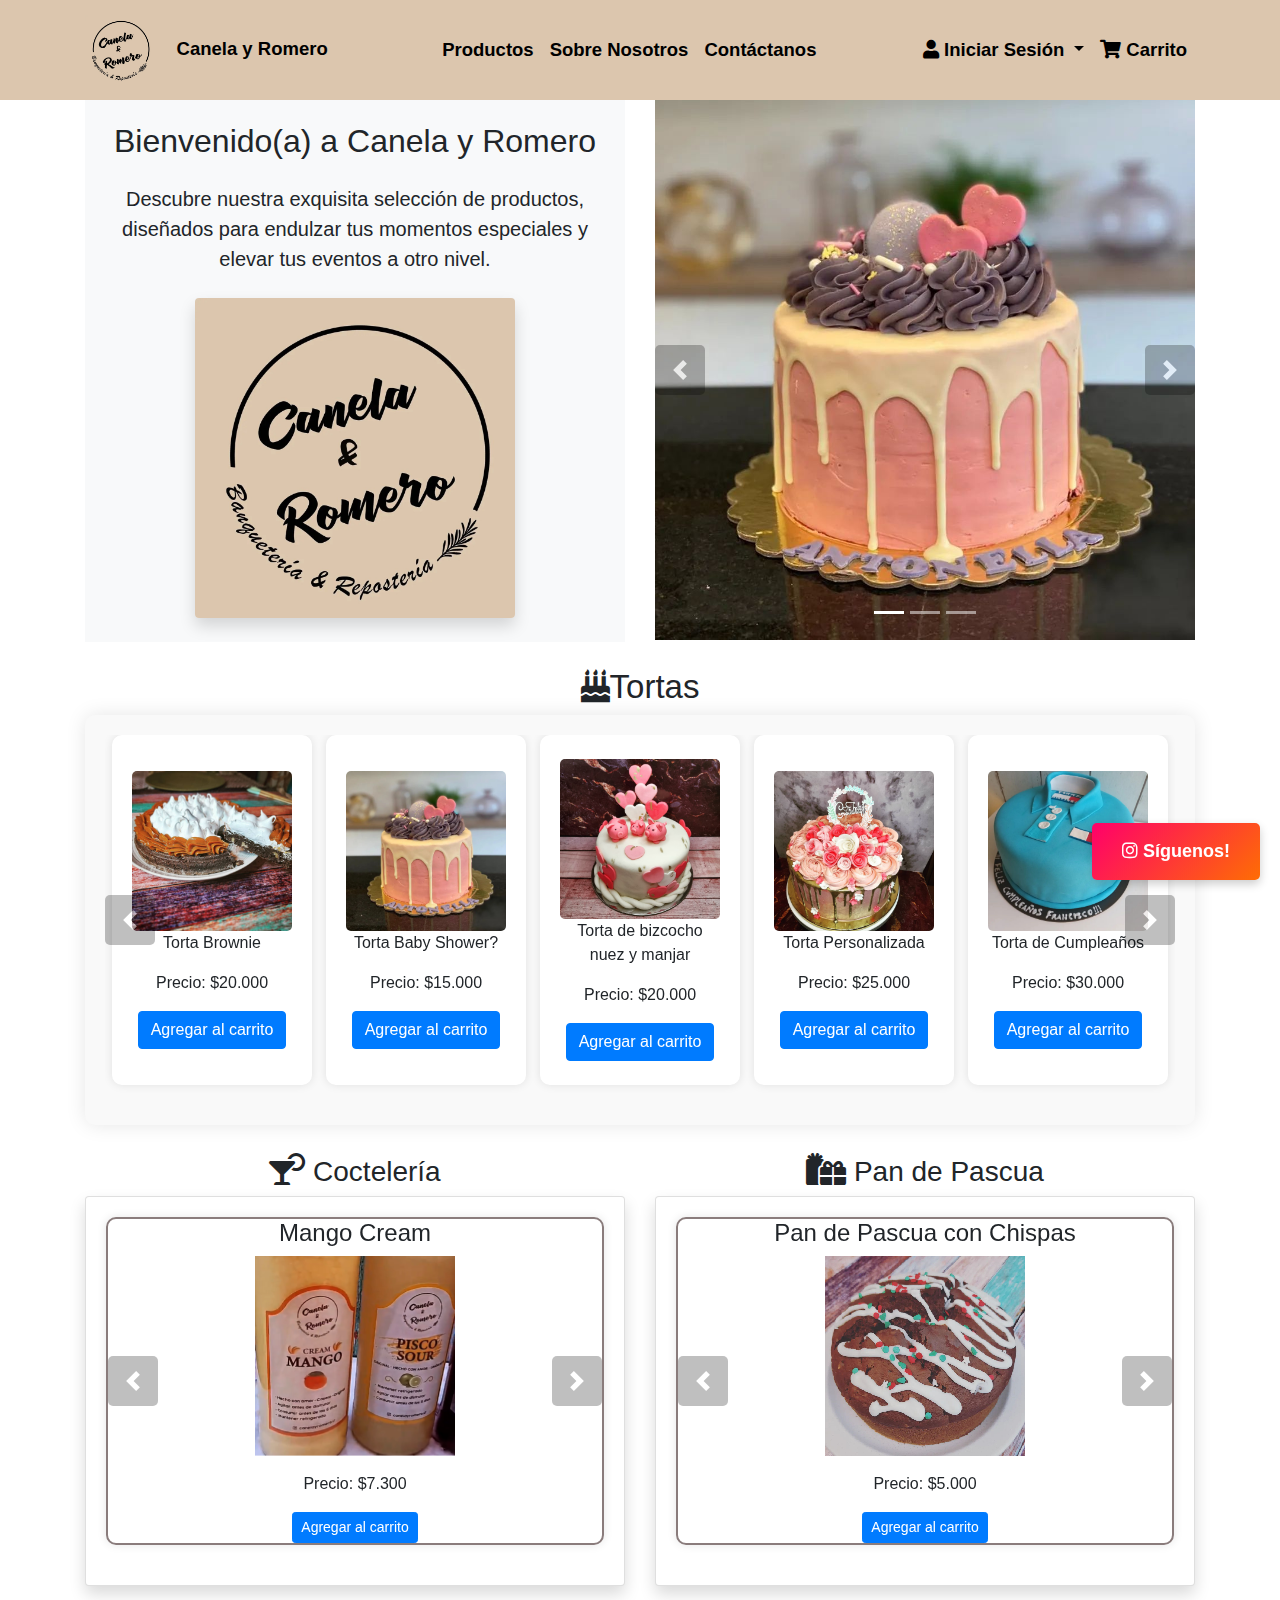
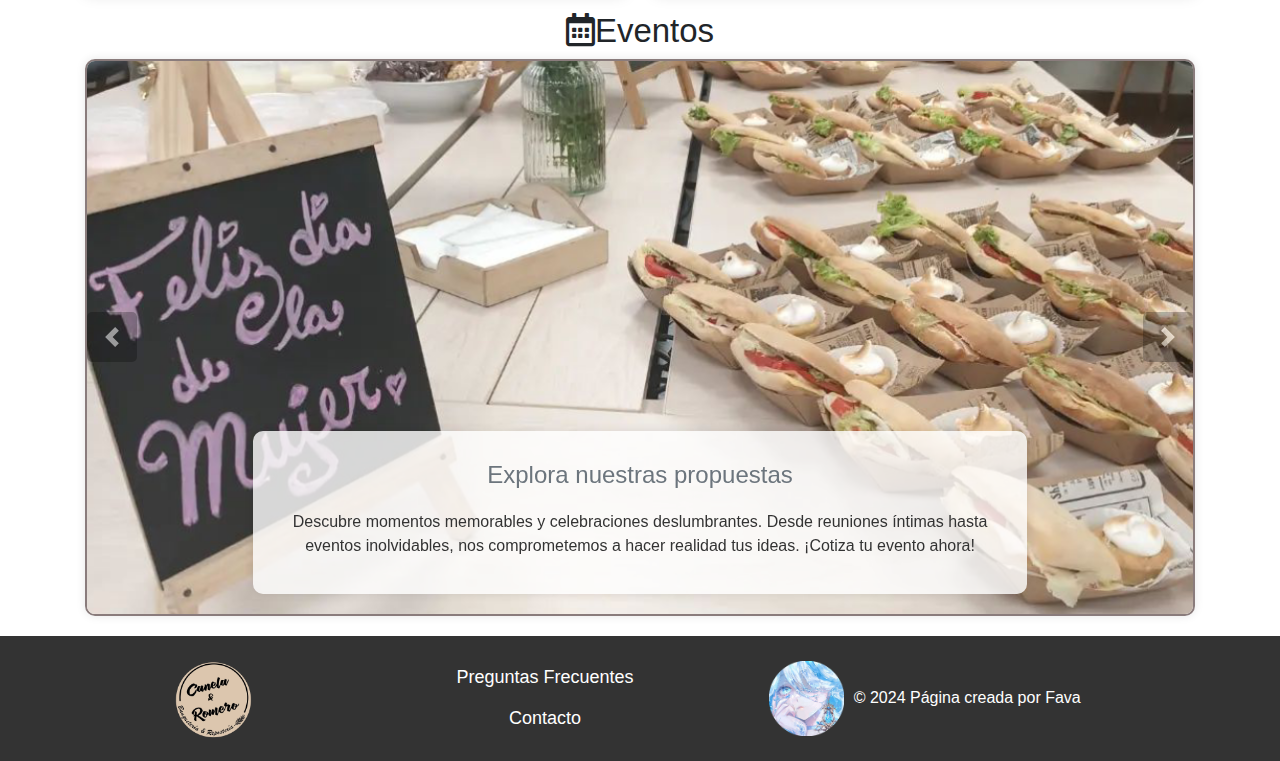
==== commit f94e7642: "6" ====
--- a/index.html
+++ b/index.html
@@ -37,8 +37,14 @@
           </li>
         </ul>
         <ul class="navbar-nav">
-          <li class="nav-item">
-            <a class="nav-link" href="#"><i class="fas fa-user"></i> Iniciar Sesión</a>
+          <li class="nav-item dropdown">
+            <a class="nav-link dropdown-toggle" href="#" id="navbarDropdown" role="button" data-toggle="dropdown" aria-haspopup="true" aria-expanded="false">
+              <i class="fas fa-user"></i> Iniciar Sesión
+            </a>
+            <div class="dropdown-menu" aria-labelledby="navbarDropdown">
+              <a class="dropdown-item" href="vistas/iniciar_sesion.html">Iniciar Sesión</a>
+              <a class="dropdown-item" href="vistas/registrarse.html">Registrarse</a>
+            </div>
           </li>
         </ul>
       </div>
@@ -49,13 +55,14 @@
       </ul>
     </div>
   </nav>
+
   <div class="follow-us-container">
     <a class="follow-us" href="https://www.instagram.com/canelayromero.cl" target="_blank">
       <i class="fab fa-instagram"></i> Síguenos!
     </a>
   </div>
   <div class="main-content">
-    <div id="tortas" class="container">
+    <div class="container">
       <div class="row justify-content-center align-items-center">
         <div class="col-lg-6">
           <div class="text-center p-4 bg-light">
@@ -96,8 +103,8 @@
         </div>
       </div>
     </div>
-
-    <div class="container">
+    <div id="tortas-section" class="tortas-section"></div>
+    <div id="tortas" class="container">
       <h2 class="title-text"><span class="title-icon"><i class="fas fa-birthday-cake"></i></span>Tortas</h2>
       <div class="carousel-container">
         <div id="product-carousel" class="carousel slide" data-ride="carousel" data-interval="false">
@@ -105,42 +112,43 @@
             <div class="carousel-item active">
               <div class="d-flex justify-content-around">
                 <div class="product-container">
-                  <img src="https://via.placeholder.com/200x200" class="img-fluid" alt="Torta 1">
-                  <div class="product-info">
-                    <p>Nombre: Torta de Fresas</p>
-                    <p>Precio: $20</p>
-                    <button class="btn btn-primary">Agregar al carrito</button>
-                  </div>
-                </div>
-                <div class="product-container">
-                  <img src="https://via.placeholder.com/200x200" class="img-fluid" alt="Torta 2">
-                  <div class="product-info">
-                    <p>Nombre: Torta de Chocolate</p>
-                    <p>Precio: $25</p>
-                    <button class="btn btn-primary">Agregar al carrito</button>
-                  </div>
-                </div>
-                <div class="product-container">
-                  <img src="https://via.placeholder.com/200x200" class="img-fluid" alt="Torta 3">
-                  <div class="product-info">
-                    <p>Nombre: Torta de Zanahoria</p>
-                    <p>Precio: $22</p>
-                    <button class="btn btn-primary">Agregar al carrito</button>
-                  </div>
-                </div>
-                <div class="product-container">
-                  <img src="https://via.placeholder.com/200x200" class="img-fluid" alt="Torta 4">
-                  <div class="product-info">
-                    <p>Nombre: Torta de Limón</p>
-                    <p>Precio: $18</p>
-                    <button class="btn btn-primary">Agregar al carrito</button>
-                  </div>
-                </div>
-                <div class="product-container">
-                  <img src="https://via.placeholder.com/200x200" class="img-fluid" alt="Torta 5">
-                  <div class="product-info">
-                    <p>Nombre: Torta de Vainilla</p>
-                    <p>Precio: $21</p>
+                  <img src="images/Tortas/Torta Brownie.jpg" class="img-fluid" alt="Brownie">
+                  <div class="product-info">
+                    <p>Torta Brownie</p>
+                    <p>Precio: $20.000</p>
+                    <button class="btn btn-primary">Agregar al carrito</button>
+                  </div>
+                </div>
+                <div class="product-container">
+                  <img src="images/Tortas/Torta_1.png" class="img-fluid" alt="Baby Shower">
+                  <div class="product-info">
+                    <p>Torta Baby Shower?</p>
+                    <p>Precio: $15.000</p>
+                    <button class="btn btn-primary">Agregar al carrito</button>
+                  </div>
+                </div>
+                <div class="product-container">
+                  <img src="images/Tortas/Bizcocho nuez y manjar.jpg" class="img-fluid"
+                    alt="Torta Bizcocho nuez y manjar">
+                  <div class="product-info">
+                    <p>Torta de bizcocho nuez y manjar</p>
+                    <p>Precio: $20.000</p>
+                    <button class="btn btn-primary">Agregar al carrito</button>
+                  </div>
+                </div>
+                <div class="product-container">
+                  <img src="images/Tortas/Torta personalizada.jpg" class="img-fluid" alt="Tortas Personalizadas">
+                  <div class="product-info">
+                    <p>Torta Personalizada</p>
+                    <p>Precio: $25.000</p>
+                    <button class="btn btn-primary">Agregar al carrito</button>
+                  </div>
+                </div>
+                <div class="product-container">
+                  <img src="images/Tortas/Torta Cumpleaños.jpg" class="img-fluid" alt="Torta para cumpleaños">
+                  <div class="product-info">
+                    <p>Torta de Cumpleaños</p>
+                    <p>Precio: $30.000</p>
                     <button class="btn btn-primary">Agregar al carrito</button>
                   </div>
                 </div>
@@ -159,16 +167,16 @@
                 <div class="product-container">
                   <img src="https://via.placeholder.com/200x200" class="img-fluid" alt="Torta 7">
                   <div class="product-info">
-                    <p>Nombre: Torta de Manzana</p>
+                    <p>Torta de Manzana</p>
                     <p>Precio: $24</p>
                     <button class="btn btn-primary">Agregar al carrito</button>
                   </div>
                 </div>
                 <div class="product-container">
-                  <img src="https://via.placeholder.com/200x200" class="img-fluid" alt="Torta 8">
-                  <div class="product-info">
-                    <p>Nombre: Torta de Piña</p>
-                    <p>Precio: $22</p>
+                  <img src="images/Tortas/Tortas.png" class="img-fluid" alt="Nobile">
+                  <div class="product-info">
+                    <p>Tortas</p>
+                    <p>Precio: $50.000</p>
                     <button class="btn btn-primary">Agregar al carrito</button>
                   </div>
                 </div>
@@ -205,7 +213,7 @@
       </div>
     </div>
 
-    <div class="container">
+    <div id="cocteleria" class="container">
       <div class="row">
         <div class="col-lg-6">
           <div class="text-center mb-2">
@@ -217,29 +225,20 @@
                 <div class="carousel-inner">
                   <div class="carousel-item active">
                     <div class="text-center">
-                      <h4>Margarita</h4>
-                      <img src="https://via.placeholder.com/200x200" class="img-fluid" alt="Margarita">
-                      <p class="card-text mt-3">Precio: $10</p>
+                      <h4>Mango Cream</h4>
+                      <img src="images/Cocteleria/Cream Mango.png" class="img-fluid" alt="Mango Cream">
+                      <p class="card-text mt-3">Precio: $7.300</p>
                       <button class="btn btn-primary btn-sm">Agregar al carrito</button>
                     </div>
                   </div>
                   <div class="carousel-item">
                     <div class="text-center">
-                      <h4>Mojito</h4>
-                      <img src="https://via.placeholder.com/200x200" class="img-fluid" alt="Mojito">
-                      <p class="card-text mt-3">Precio: $12</p>
+                      <h4>Cola de Mono</h4>
+                      <img src="images/Cocteleria/Cola de Mono.png" class="img-fluid" alt="Cola de Mono">
+                      <p class="card-text mt-3">Precio: $8.000</p>
                       <button class="btn btn-primary btn-sm">Agregar al carrito</button>
                     </div>
                   </div>
-                  <div class="carousel-item">
-                    <div class="text-center">
-                      <h4>Piña Colada</h4>
-                      <img src="https://via.placeholder.com/200x200" class="img-fluid" alt="Piña Colada">
-                      <p class="card-text mt-3">Precio: $11</p>
-                      <button class="btn btn-primary btn-sm">Agregar al carrito</button>
-                    </div>
-                  </div>
-                  <!-- Agrega más elementos carousel-item según sea necesario -->
                 </div>
                 <a class="carousel-control-prev" href="#cocteleria-carousel" role="button" data-slide="prev">
                   <span class="carousel-control-prev-icon" aria-hidden="true"></span>
@@ -265,41 +264,22 @@
                   <!-- Contenido del carrusel de Panes de Pascua -->
                   <div class="carousel-item active">
                     <div class="text-center">
-                      <h4>Pan de Pascua Tradicional</h4>
-                      <img src="https://via.placeholder.com/200x200" class="img-fluid" alt="Pan de Pascua Tradicional">
-                      <p class="card-text mt-3">Precio: $20</p>
+                      <h4>Pan de Pascua con Chispas</h4>
+                      <img src="images/Pan de Pascua/Pan de pascua c.png" class="img-fluid"
+                        alt="Pan de Pascua Tradicional">
+                      <p class="card-text mt-3">Precio: $5.000</p>
                       <button class="btn btn-primary btn-sm">Agregar al carrito</button>
                     </div>
                   </div>
                   <!-- Agrega más elementos del carrusel de Panes de Pascua según sea necesario -->
                   <div class="carousel-item">
                     <div class="text-center">
-                      <h4>Pan de Pascua de Nueces</h4>
-                      <img src="https://via.placeholder.com/200x200" class="img-fluid" alt="Pan de Pascua de Nueces">
-                      <p class="card-text mt-3">Precio: $22</p>
+                      <h4>Pan de Pascua Vegano</h4>
+                      <img src="images/Pan de Pascua/PC vegano.png" class="img-fluid" alt="Pan de Pascua de Nueces">
+                      <p class="card-text mt-3">Precio: $6.5000</p>
                       <button class="btn btn-primary btn-sm">Agregar al carrito</button>
                     </div>
                   </div>
-
-                  <div class="carousel-item">
-                    <div class="text-center">
-                      <h4>Pan de Pascua de Chocolate</h4>
-                      <img src="https://via.placeholder.com/200x200" class="img-fluid" alt="Pan de Pascua de Chocolate">
-                      <p class="card-text mt-3">Precio: $25</p>
-                      <button class="btn btn-primary btn-sm">Agregar al carrito</button>
-                    </div>
-                  </div>
-
-                  <div class="carousel-item">
-                    <div class="text-center">
-                      <h4>Pan de Pascua de Frutas Secas</h4>
-                      <img src="https://via.placeholder.com/200x200" class="img-fluid"
-                        alt="Pan de Pascua de Frutas Secas">
-                      <p class="card-text mt-3">Precio: $23</p>
-                      <button class="btn btn-primary btn-sm">Agregar al carrito</button>
-                    </div>
-                  </div>
-
                 </div>
                 <!-- Controles del carrusel de Panes de Pascua -->
                 <a class="carousel-control-prev" href="#pan-pascua-carousel" role="button" data-slide="prev">
@@ -319,30 +299,24 @@
 
     <div class="container events">
       <h2 class="title-text"><span class="title-icon"><i class="far fa-calendar-alt"></i></span>Eventos</h2>
-      <div id="event-carousel" class="carousel slide" data-ride="carousel" data-interval="false">
+      <div id="event-carousel" class="carousel slide" data-ride="carousel">
         <div class="carousel-inner">
           <div class="carousel-item active">
-            <img src="https://via.placeholder.com/800x400" class="d-block w-100" alt="Evento 1">
-            <div class="carousel-caption d-none d-md-block">
-              <h5>Evento 1</h5>
-              <p>Descripción del evento 1.</p>
+            <img src="images/Eventos/Evento1.png" class="d-block w-100" alt="Evento 1">
+            <div class="carousel-caption d-none d-md-block custom-caption">
+              <h5>Explora nuestras propuestas</h5>
+              <p>Descubre momentos memorables y celebraciones deslumbrantes. Desde reuniones íntimas hasta eventos
+                inolvidables, nos comprometemos a hacer realidad tus ideas. ¡Cotiza tu evento ahora!</p>
             </div>
           </div>
           <div class="carousel-item">
-            <img src="https://via.placeholder.com/800x400" class="d-block w-100" alt="Evento 2">
-            <div class="carousel-caption d-none d-md-block">
-              <h5>Evento 2</h5>
-              <p>Descripción del evento 2.</p>
-            </div>
-          </div>
-          <div class="carousel-item">
-            <img src="https://via.placeholder.com/800x400" class="d-block w-100" alt="Evento 3">
-            <div class="carousel-caption d-none d-md-block">
-              <h5>Evento 3</h5>
-              <p>Descripción del evento 3.</p>
-            </div>
-          </div>
-          <!-- Agrega más elementos carousel-item según sea necesario -->
+            <img src="images/Eventos/Evento2.png" class="d-block w-100" alt="Evento 2">
+            <div class="carousel-caption d-none d-md-block custom-caption">
+              <h5>Explora nuestras propuestas</h5>
+              <p>Descubre momentos memorables y celebraciones deslumbrantes. Desde reuniones íntimas hasta eventos
+                inolvidables, nos comprometemos a hacer realidad tus ideas. ¡Cotiza tu evento ahora!</p>
+            </div>
+          </div>
         </div>
         <a class="carousel-control-prev" href="#event-carousel" role="button" data-slide="prev">
           <span class="carousel-control-prev-icon" aria-hidden="true"></span>
@@ -354,32 +328,21 @@
         </a>
       </div>
     </div>
-    <footer class="footer mt-auto py-3 bg-light">
+    <footer>
       <div class="container">
-        <div class="row">
-          <div class="col-md-4">
-            <h5>Garantías</h5>
-            <ul class="list-unstyled">
-              <li><a href="#">Garantía de calidad</a></li>
-              <li><a href="#">Política de devoluciones</a></li>
-              <li><a href="#">Envíos gratuitos</a></li>
-            </ul>
-          </div>
-          <div class="col-md-4">
-            <h5>Atención al cliente</h5>
-            <ul class="list-unstyled">
-              <li><a href="#">Contacto</a></li>
-              <li><a href="#">Preguntas frecuentes</a></li>
-              <li><a href="#">Soporte</a></li>
-            </ul>
-          </div>
-          <div class="col-md-4">
-            <h5>Nuestras tiendas</h5>
-            <ul class="list-unstyled">
-              <li><a href="#">Encuéntranos</a></li>
-              <li><a href="#">Horarios</a></li>
-              <li><a href="#">Eventos</a></li>
-            </ul>
+        <div class="row align-items-center"> <!-- Alinea los elementos verticalmente -->
+          <div class="col-md-3 text-center">
+            <img src="../images/Canela_y_Romero_Circle.png" alt="Logo" class="footer-logo">
+          </div>
+          <div class="col-md-4 text-center">
+            <a href="preguntas_frecuentes.html" class="btn btn-link">Preguntas Frecuentes</a>
+            <br> <!-- Agregado un salto de línea para separar los enlaces -->
+            <a href="#" class="btn btn-link">Contacto</a>
+          </div>
+          <div class="col-md-4 text-center">
+            <img src="../images/Furina.png" alt="Derechos Reservados" class="copyright-img">
+            <p style="display: inline;">&copy; 2024 Página creada por Fava</p>
+            <!-- Agregado el texto de derechos reservados en la misma línea con la imagen -->
           </div>
         </div>
       </div>
@@ -393,6 +356,7 @@
     <script src="https://stackpath.bootstrapcdn.com/bootstrap/4.3.1/js/bootstrap.min.js"
       integrity="sha384-JjSmVgyd0p3pXB1rRibZUAYoIIy6OrQ6VrjIEaFf/nJGzIxFDsf4x0xIM+B07jRM"
       crossorigin="anonymous"></script>
+
 </body>
 
 </html>--- a/css/styleindex.css
+++ b/css/styleindex.css
@@ -27,16 +27,6 @@
 
 .my-navbar .navbar-nav .nav-link:hover {
   color: #0400ff;
-}
-
-.footer {
-  width: 100%;
-  flex-shrink: 0;
-  min-height: 45px;
-  background-color: #f9f9f9;
-  padding: 20px;
-  border-radius: 10px;
-  box-shadow: 0 0 20px rgba(0, 0, 0, 0.1);
 }
 
 body {
@@ -179,4 +169,153 @@
     opacity: 1;
     transform: translateY(0);
   }
-}+}
+
+footer {
+  background-color: #333;
+  color: white;
+  padding: 20px 0;
+}
+
+.footer-logo {
+  max-width: 85px;
+  margin-bottom: 0px; /* Agregado para separar el logo del texto */
+}
+
+.footer-links {
+  list-style: none;
+  padding-left: 0;
+  margin-bottom: 20px; /* Agregado para separar los enlaces del texto */
+}
+
+.footer-links li {
+  margin-bottom: 10px;
+}
+
+.footer-links a,
+.btn-link {
+  color: white;
+  text-decoration: none;
+  font-size: 18px; /* Ajusta el tamaño de la fuente de los enlaces */
+}
+
+.footer-links a:hover,
+.btn-link:hover {
+  text-decoration: underline;
+}
+
+.footer-links a:hover {
+  color: #ffc107; /* Cambia el color al pasar el ratón sobre los enlaces */
+}
+
+.btn-link:hover {
+  color: #ffc107; /* Cambia el color al pasar el ratón sobre los botones */
+}
+
+.copyright-img {
+  max-width: 75px;
+  vertical-align: middle; /* Para alinear verticalmente la imagen con el texto */
+  margin-right: 5px; /* Espacio entre la imagen y el texto */
+}
+
+/* Cambia el tamaño de la fuente del texto de "Todos los derechos reservados" */
+.copyright-text {
+  font-size: 18px; /* Ajusta el tamaño de la fuente del texto de derechos reservados */
+}
+.product-container {
+  transition: transform 0.23s ease-in-out;
+}
+
+.product-container:hover {
+  transform: scale(1.05); /* Aumenta el tamaño del producto al 105% */
+}
+
+.carousel-caption h5 {
+  border-radius: 10px; /* Aplica bordes redondeados al contenedor del texto */
+  padding: 10px; /* Agrega espacio interno alrededor del texto */
+  transition: all 0.3s ease; /* Agrega un efecto de transición suave */
+}
+
+.carousel-caption h5:hover {
+  color: rgb(252, 69, 37); /* Cambia el color del texto a azul al pasar el cursor */
+  transform: scale(1.1); /* Aumenta ligeramente el tamaño del texto al pasar el cursor */
+}
+
+.custom-caption {
+  background-color: rgba(255, 255, 255, 0.8);
+  color: #333;
+  padding: 20px;
+  border-radius: 10px;
+  box-shadow: 0px 0px 10px rgba(0, 0, 0, 0.1);
+}
+
+.custom-caption h5 {
+  font-size: 1.5rem;
+  margin-bottom: 10px;
+  color: #6c757d;
+}
+
+.custom-caption p {
+  font-size: 1rem;
+  line-height: 1.5;
+}
+#event-carousel {
+  border: 2px solid #8a7c7c; /* Color y grosor del borde */
+  border-radius: 10px; /* Bordes redondeados */
+  overflow: hidden; /* Oculta el contenido que desborda el contenedor */
+  box-shadow: 0px 0px 10px rgba(0, 0, 0, 0.1); /* Sombra alrededor del contenedor */
+  margin-bottom: 20px; /* Espacio inferior para separar otros elementos */
+}
+
+#pan-pascua-carousel,
+#cocteleria-carousel {
+  border: 2px solid #8a7c7c; /* Color y grosor del borde */
+  border-radius: 10px; /* Bordes redondeados */
+  overflow: hidden; /* Oculta el contenido que desborda el contenedor */
+  box-shadow: 0px 0px 10px rgba(0, 0, 0, 0.1); /* Sombra alrededor del contenedor */
+  margin-bottom: 20px; /* Espacio inferior para separar otros elementos */
+}
+
+/* Agrega estas líneas al final de tu archivo CSS */
+
+/* Efecto de transición suave al pasar el cursor sobre el enlace del menú */
+/* Agrega estas líneas al final de tu archivo CSS */
+
+/* Efecto de transición suave al pasar el cursor sobre el enlace del menú */
+.navbar-nav .dropdown-menu {
+  transform: translateY(-10px);
+  opacity: 0;
+  visibility: hidden;
+  transition: transform 0.3s ease, opacity 0.3s ease, visibility 0.3s ease;
+}
+
+.navbar-nav .nav-item.dropdown:hover .dropdown-menu {
+  transform: translateY(0);
+  opacity: 1;
+  visibility: visible;
+}
+
+/* Agrega sombra y borde redondeado al menú desplegable */
+.dropdown-menu {
+  box-shadow: 0 0.5rem 1rem rgba(0, 0, 0, 0.15);
+  border-radius: 0.5rem;
+}
+
+/* Añade un poco de espacio entre los elementos del menú desplegable */
+.dropdown-item {
+  margin: 0.5rem 0;
+}
+
+/* Cambia el color de fondo del menú desplegable al pasar el cursor */
+.dropdown-menu {
+  background-color: #ffffff; /* Color de fondo del menú */
+}
+
+.dropdown-item {
+  color: #000000; /* Color del texto del menú */
+}
+
+.dropdown-item:hover,
+.dropdown-item:focus {
+  background-color: #f8f9fa; /* Color de fondo al pasar el cursor */
+}
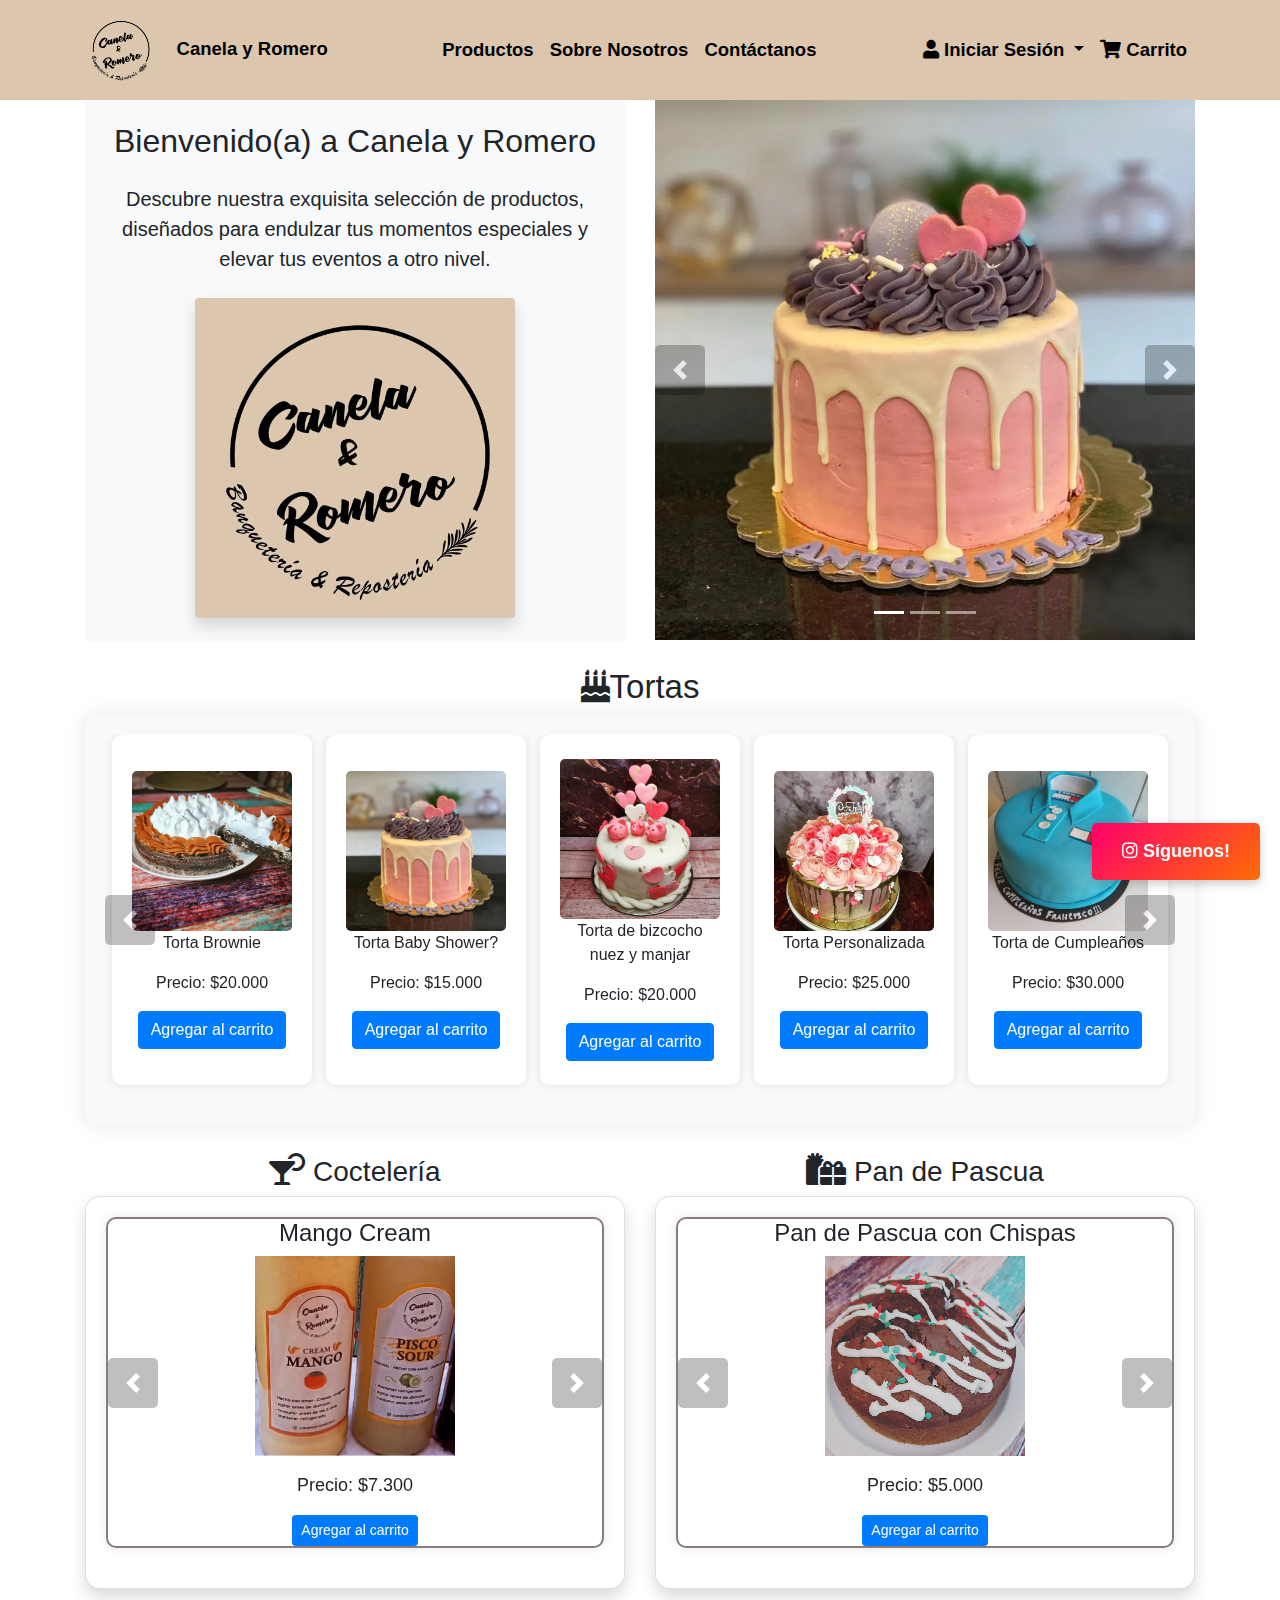
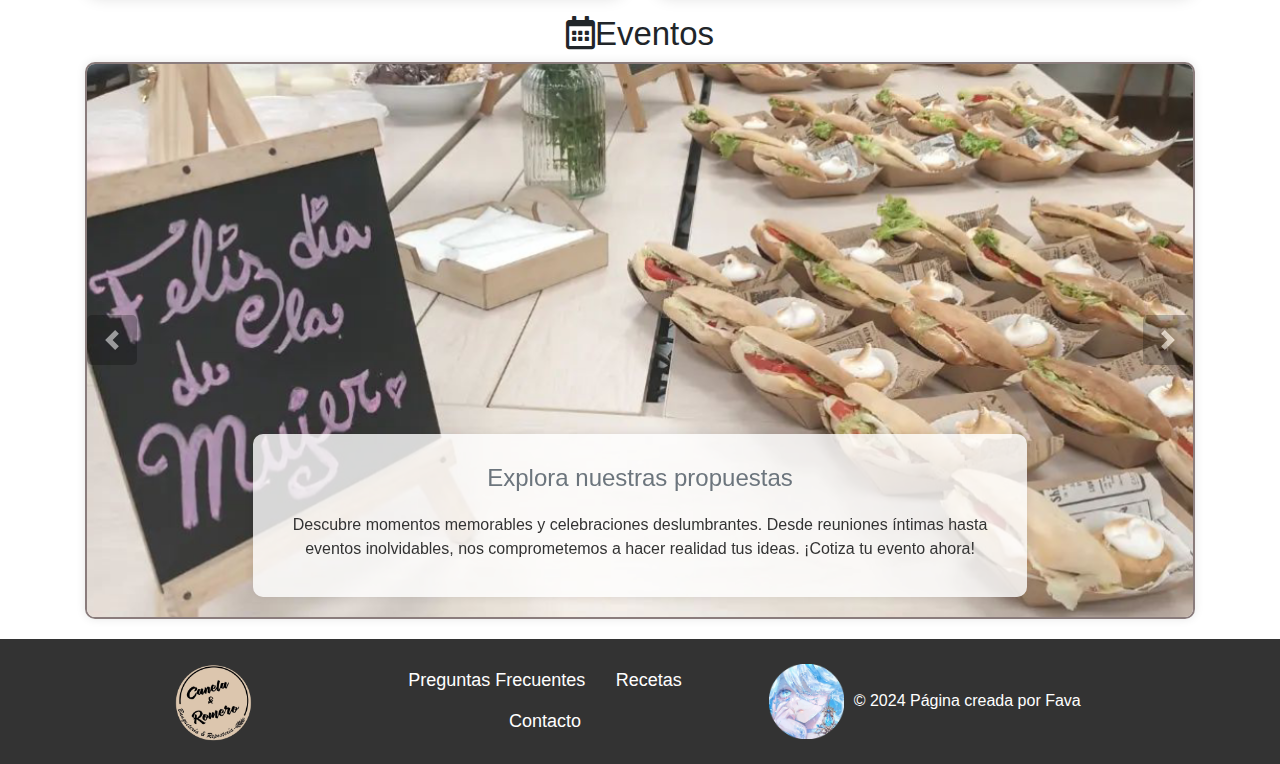
==== commit 6351ef27: "Api completada" ====
--- a/index.html
+++ b/index.html
@@ -1,362 +1,410 @@
-<!DOCTYPE html>
-<html lang="en">
-
-<head>
-  <meta charset="UTF-8">
-  <meta name="viewport" content="width=device-width, initial-scale=1.0">
-  <title>Canela y Romero</title>
-  <link rel="stylesheet" href="https://stackpath.bootstrapcdn.com/bootstrap/4.3.1/css/bootstrap.min.css"
-    integrity="sha384-ggOyR0iXCbMQv3Xipma34MD+dH/1fQ784/j6cY/iJTQUOhcWr7x9JvoRxT2MZw1T" crossorigin="anonymous">
-  <link rel="stylesheet" href="css/styleindex.css">
-  <link rel="stylesheet" href="https://cdnjs.cloudflare.com/ajax/libs/font-awesome/5.15.4/css/all.min.css">
-  <link rel="icon" type="image/png" href="images/Canela_y_Romero_Circle.png">
-</head>
-
-<body>
-  <nav class="navbar navbar-expand-lg navbar-light my-navbar fixed-top">
-    <div class="container">
-      <a class="navbar-brand" href="index.html">
-        <img src="images/Canela_y_Romero.jpg" alt="LOGO_CANELA" class="my-logo mr-3">
-        <span class="navbar-text">Canela y Romero</span>
-      </a>
-      <div class="separator d-lg-none"></div>
-      <button class="navbar-toggler" type="button" data-toggle="collapse" data-target="#navbarNav"
-        aria-controls="navbarNav" aria-expanded="false" aria-label="Toggle navigation">
-        <span class="navbar-toggler-icon"></span>
-      </button>
-      <div class="collapse navbar-collapse" id="navbarNav">
-        <ul class="navbar-nav mx-auto">
+  <!DOCTYPE html>
+  <html lang="en">
+
+  <head>
+    <meta charset="UTF-8">
+    <meta name="viewport" content="width=device-width, initial-scale=1.0">
+    <title>Canela y Romero</title>
+    <link rel="stylesheet" href="https://stackpath.bootstrapcdn.com/bootstrap/4.3.1/css/bootstrap.min.css"
+      integrity="sha384-ggOyR0iXCbMQv3Xipma34MD+dH/1fQ784/j6cY/iJTQUOhcWr7x9JvoRxT2MZw1T" crossorigin="anonymous">
+    <link rel="stylesheet" href="css/styleindex.css">
+    <link rel="stylesheet" href="https://cdnjs.cloudflare.com/ajax/libs/font-awesome/5.15.4/css/all.min.css">
+    <link rel="icon" type="image/png" href="images/Canela_y_Romero_Circle.png">
+  </head>
+
+  <body>
+    <nav class="navbar navbar-expand-lg navbar-light my-navbar fixed-top">
+      <div class="container">
+        <a class="navbar-brand" href="index.html">
+          <img src="images/Canela_y_Romero.jpg" alt="LOGO_CANELA" class="my-logo mr-3">
+          <span class="navbar-text">Canela y Romero</span>
+        </a>
+        <div class="separator d-lg-none"></div>
+        <button class="navbar-toggler" type="button" data-toggle="collapse" data-target="#navbarNav"
+          aria-controls="navbarNav" aria-expanded="false" aria-label="Toggle navigation">
+          <span class="navbar-toggler-icon"></span>
+        </button>
+        <div class="collapse navbar-collapse" id="navbarNav">
+          <ul class="navbar-nav mx-auto">
+            <li class="nav-item">
+              <a class="nav-link" href="#tortas">Productos</a>
+            </li>
+            <li class="nav-item">
+              <a class="nav-link" href="vistas/sobre_nosotros.html">Sobre Nosotros</a>
+            </li>
+            <li class="nav-item">
+              <a class="nav-link" href="vistas/contacto.html">Contáctanos</a>
+            </li>
+          </ul>
+          <ul class="navbar-nav">
+            <li class="nav-item dropdown">
+              <a class="nav-link dropdown-toggle" href="#" id="navbarDropdown" role="button" data-toggle="dropdown"
+                aria-haspopup="true" aria-expanded="false">
+                <i class="fas fa-user"></i> Iniciar Sesión
+              </a>
+              <div class="dropdown-menu" aria-labelledby="navbarDropdown">
+                <a class="dropdown-item" href="vistas/iniciar_sesion.html">Iniciar Sesión</a>
+                <a class="dropdown-item" href="vistas/registrarse.html">Registrarse</a>
+              </div>
+            </li>
+          </ul>
+        </div>
+        <ul class="navbar-nav">
           <li class="nav-item">
-            <a class="nav-link" href="#tortas">Productos</a>
-          </li>
-          <li class="nav-item">
-            <a class="nav-link" href="vistas/sobre_nosotros.html">Sobre Nosotros</a>
-          </li>
-          <li class="nav-item">
-            <a class="nav-link" href="vistas/contacto.html">Contáctanos</a>
+            <a class="nav-link" href="#" id="abrirCarrito"><i class="fas fa-shopping-cart"></i> Carrito</a>
           </li>
         </ul>
-        <ul class="navbar-nav">
-          <li class="nav-item dropdown">
-            <a class="nav-link dropdown-toggle" href="#" id="navbarDropdown" role="button" data-toggle="dropdown" aria-haspopup="true" aria-expanded="false">
-              <i class="fas fa-user"></i> Iniciar Sesión
-            </a>
-            <div class="dropdown-menu" aria-labelledby="navbarDropdown">
-              <a class="dropdown-item" href="vistas/iniciar_sesion.html">Iniciar Sesión</a>
-              <a class="dropdown-item" href="vistas/registrarse.html">Registrarse</a>
-            </div>
-          </li>
-        </ul>
-      </div>
-      <ul class="navbar-nav">
-        <li class="nav-item">
-          <a class="nav-link" href="#"><i class="fas fa-shopping-cart"></i> Carrito</a>
-        </li>
-      </ul>
+      </div>
+    </nav>
+    <div class="modal fade" id="modalCarrito" tabindex="-1" role="dialog" aria-labelledby="modalCarritoLabel"
+      aria-hidden="true">
+      <div class="modal-dialog modal-dialog-centered" role="document">
+        <div class="modal-content">
+          <div class="modal-header">
+            <h5 class="modal-title" id="modalCarritoLabel">Carrito de Compras</h5>
+            <button type="button" class="close" data-dismiss="modal" aria-label="Close">
+              <span aria-hidden="true">&times;</span>
+            </button>
+          </div>
+          <div class="modal-body">
+            <!-- Contenido del carrito -->
+            <div id="carritoContenido">
+              <!-- Aquí se mostrarán los productos agregados al carrito -->
+            </div>
+            <hr>
+            <p>Total: $<span id="totalCarrito">0.00</span></p>
+          </div>
+          <div class="modal-footer">
+            <a href="vistas/carrito_de_compras.html" class="btn btn-primary">Ir al Carrito</a>
+          </div>
+        </div>
+      </div>
     </div>
-  </nav>
-
-  <div class="follow-us-container">
-    <a class="follow-us" href="https://www.instagram.com/canelayromero.cl" target="_blank">
-      <i class="fab fa-instagram"></i> Síguenos!
-    </a>
-  </div>
-  <div class="main-content">
-    <div class="container">
-      <div class="row justify-content-center align-items-center">
-        <div class="col-lg-6">
-          <div class="text-center p-4 bg-light">
-            <h2 class="mb-4">Bienvenido(a) a Canela y Romero</h2>
-            <p class="lead mb-4">Descubre nuestra exquisita selección de productos, diseñados para endulzar tus momentos
-              especiales y elevar tus eventos a otro nivel.</p>
-            <img src="images/Canela_y_Romero.jpg" alt="Ofertas Destacadas"
-              class="img-fluid rounded shadow mx-auto d-block">
-          </div>
-        </div>
-        <div class="col-lg-6">
-          <div id="carouselExampleIndicators" class="carousel slide" data-ride="carousel">
-            <ol class="carousel-indicators">
-              <li data-target="#carouselExampleIndicators" data-slide-to="0" class="active"></li>
-              <li data-target="#carouselExampleIndicators" data-slide-to="1"></li>
-              <li data-target="#carouselExampleIndicators" data-slide-to="2"></li>
-            </ol>
+
+    <div class="follow-us-container">
+      <a class="follow-us" href="https://www.instagram.com/canelayromero.cl" target="_blank">
+        <i class="fab fa-instagram"></i> Síguenos!
+      </a>
+    </div>
+    <div class="main-content">
+      <div class="container">
+        <div class="row justify-content-center align-items-center">
+          <div class="col-lg-6">
+            <div class="text-center p-4 bg-light">
+              <h2 class="mb-4">Bienvenido(a) a Canela y Romero</h2>
+              <p class="lead mb-4">Descubre nuestra exquisita selección de productos, diseñados para endulzar tus momentos
+                especiales y elevar tus eventos a otro nivel.</p>
+              <img src="images/Canela_y_Romero.jpg" alt="Ofertas Destacadas"
+                class="img-fluid rounded shadow mx-auto d-block">
+            </div>
+          </div>
+          <div class="col-lg-6">
+            <div id="carouselExampleIndicators" class="carousel slide" data-ride="carousel">
+              <ol class="carousel-indicators">
+                <li data-target="#carouselExampleIndicators" data-slide-to="0" class="active"></li>
+                <li data-target="#carouselExampleIndicators" data-slide-to="1"></li>
+                <li data-target="#carouselExampleIndicators" data-slide-to="2"></li>
+              </ol>
+              <div class="carousel-inner">
+                <div class="carousel-item active">
+                  <img src="images/Torta_1.png" class="d-block w-100" alt="...">
+                </div>
+                <div class="carousel-item">
+                  <img src="images/Pan_Pascua.png" class="d-block w-100" alt="...">
+                </div>
+                <div class="carousel-item">
+                  <img src="images/Evento_1.png" class="d-block w-100" alt="...">
+                </div>
+              </div>
+              <a class="carousel-control-prev" href="#carouselExampleIndicators" role="button" data-slide="prev">
+                <span class="carousel-control-prev-icon" aria-hidden="true"></span>
+                <span class="sr-only">Previous</span>
+              </a>
+              <a class="carousel-control-next" href="#carouselExampleIndicators" role="button" data-slide="next">
+                <span class="carousel-control-next-icon" aria-hidden="true"></span>
+                <span class="sr-only">Next</span>
+              </a>
+            </div>
+          </div>
+        </div>
+      </div>
+      <div id="tortas-section" class="tortas-section"></div>
+      <div id="tortas" class="container">
+        <h2 class="title-text"><span class="title-icon"><i class="fas fa-birthday-cake"></i></span>Tortas</h2>
+        <div class="carousel-container">
+          <div id="product-carousel" class="carousel slide" data-ride="carousel" data-interval="false">
             <div class="carousel-inner">
               <div class="carousel-item active">
-                <img src="images/Torta_1.png" class="d-block w-100" alt="...">
+                <div class="d-flex justify-content-around">
+                  <div class="product-container">
+                    <img src="images/Tortas/Torta Brownie.jpg" class="img-fluid" alt="Brownie">
+                    <div class="product-info">
+                      <p>Torta Brownie</p>
+                      <p>Precio: $20.000</p>
+                      <button class="btn btn-primary"
+                        onclick="agregarAlCarrito('Torta Brownie', 20000, 'images/Tortas/Torta Brownie.jpg')">Agregar al
+                        carrito</button>
+                    </div>
+                  </div>
+                  <div class="product-container">
+                    <img src="images/Tortas/Torta_1.png" class="img-fluid" alt="Baby Shower">
+                    <div class="product-info">
+                      <p>Torta Baby Shower?</p>
+                      <p>Precio: $15.000</p>
+                      <button class="btn btn-primary"
+                        onclick="agregarAlCarrito('Torta Baby Shower?', 15000, 'images/Tortas/Torta_1.png')">Agregar al
+                        carrito</button>
+                    </div>
+                  </div>
+                  <div class="product-container">
+                    <img src="images/Tortas/Bizcocho nuez y manjar.jpg" class="img-fluid"
+                      alt="Torta Bizcocho nuez y manjar">
+                    <div class="product-info">
+                      <p>Torta de bizcocho nuez y manjar</p>
+                      <p>Precio: $20.000</p>
+                      <button class="btn btn-primary"
+                        onclick="agregarAlCarrito('Torta de bizcocho nuez y manjar', 20000, 'images/Tortas/Bizcocho nuez y manjar.jpg')">Agregar
+                        al carrito</button>
+                    </div>
+                  </div>
+                  <div class="product-container">
+                    <img src="images/Tortas/Torta personalizada.jpg" class="img-fluid" alt="Tortas Personalizadas">
+                    <div class="product-info">
+                      <p>Torta Personalizada</p>
+                      <p>Precio: $25.000</p>
+                      <button class="btn btn-primary"
+                        onclick="agregarAlCarrito('Torta Personalizada', 25000, 'images/Tortas/Torta personalizada.jpg')">Agregar
+                        al carrito</button>
+                    </div>
+                  </div>
+                  <div class="product-container">
+                    <img src="images/Tortas/Torta Cumpleaños.jpg" class="img-fluid" alt="Torta para cumpleaños">
+                    <div class="product-info">
+                      <p>Torta de Cumpleaños</p>
+                      <p>Precio: $30.000</p>
+                      <button class="btn btn-primary"
+                        onclick="agregarAlCarrito('Torta de Cumpleaños', 30000, 'images/Tortas/Torta Cumpleaños.jpg')">Agregar
+                        al carrito</button>
+                    </div>
+                  </div>
+                </div>
               </div>
               <div class="carousel-item">
-                <img src="images/Pan_Pascua.png" class="d-block w-100" alt="...">
-              </div>
-              <div class="carousel-item">
-                <img src="images/Evento_1.png" class="d-block w-100" alt="...">
-              </div>
-            </div>
-            <a class="carousel-control-prev" href="#carouselExampleIndicators" role="button" data-slide="prev">
+                <div class="d-flex justify-content-around">
+                  <div class="product-container">
+                    <img src="https://via.placeholder.com/200x200" class="img-fluid" alt="Torta 6">
+                    <div class="product-info">
+                      <p>Nombre: Torta de Frutas</p>
+                      <p>Precio: $23</p>
+                      <button class="btn btn-primary">Agregar al carrito</button>
+                    </div>
+                  </div>
+                  <div class="product-container">
+                    <img src="https://via.placeholder.com/200x200" class="img-fluid" alt="Torta 7">
+                    <div class="product-info">
+                      <p>Torta de Manzana</p>
+                      <p>Precio: $24</p>
+                      <button class="btn btn-primary">Agregar al carrito</button>
+                    </div>
+                  </div>
+                  <div class="product-container">
+                    <img src="images/Tortas/Tortas.png" class="img-fluid" alt="Nobile">
+                    <div class="product-info">
+                      <p>Tortas</p>
+                      <p>Precio: $50.000</p>
+                      <button class="btn btn-primary"
+                        onclick="agregarAlCarrito('Tortas', 50000, 'images/Tortas/Tortas.png')">Agregar al
+                        carrito</button>
+                    </div>
+                  </div>
+                  <div class="product-container">
+                    <img src="https://via.placeholder.com/200x200" class="img-fluid" alt="Torta 9">
+                    <div class="product-info">
+                      <p>Nombre: Torta Red Velvet</p>
+                      <p>Precio: $27</p>
+                      <button class="btn btn-primary">Agregar al carrito</button>
+                    </div>
+                  </div>
+                  <div class="product-container">
+                    <img src="https://via.placeholder.com/200x200" class="img-fluid" alt="Torta 10">
+                    <div class="product-info">
+                      <p>Nombre: Torta de Tiramisú</p>
+                      <p>Precio: $26</p>
+                      <button class="btn btn-primary">Agregar al carrito</button>
+                    </div>
+                  </div>
+                </div>
+              </div>
+            </div>
+            <a class="carousel-control-prev" href="#product-carousel" role="button" data-slide="prev">
+              <div class="carousel-arrow-bg"></div>
               <span class="carousel-control-prev-icon" aria-hidden="true"></span>
               <span class="sr-only">Previous</span>
             </a>
-            <a class="carousel-control-next" href="#carouselExampleIndicators" role="button" data-slide="next">
+            <a class="carousel-control-next" href="#product-carousel" role="button" data-slide="next">
+              <div class="carousel-arrow-bg"></div>
               <span class="carousel-control-next-icon" aria-hidden="true"></span>
               <span class="sr-only">Next</span>
             </a>
           </div>
         </div>
       </div>
-    </div>
-    <div id="tortas-section" class="tortas-section"></div>
-    <div id="tortas" class="container">
-      <h2 class="title-text"><span class="title-icon"><i class="fas fa-birthday-cake"></i></span>Tortas</h2>
-      <div class="carousel-container">
-        <div id="product-carousel" class="carousel slide" data-ride="carousel" data-interval="false">
+
+      <div id="cocteleria" class="container">
+        <div class="row">
+          <div class="col-lg-6">
+            <div class="text-center mb-2">
+              <h3 class="mt-2 mb-0"><i class="fas fa-cocktail" style="font-size: 2rem;"></i> Coctelería</h3>
+            </div>
+            <div class="card shadow">
+              <div class="card-body">
+                <div id="cocteleria-carousel" class="carousel slide" data-ride="carousel" data-interval="false">
+                  <div class="carousel-inner">
+                    <div class="carousel-item active">
+                      <div class="text-center">
+                        <h4>Mango Cream</h4>
+                        <img src="images/Cocteleria/Cream Mango.png" class="img-fluid" alt="Mango Cream">
+                        <p class="card-text mt-3">Precio: $7.300</p>
+                        <button class="btn btn-primary btn-sm"
+                          onclick="agregarAlCarrito('Mango Cream', 7300, 'images/Cocteleria/Cream Mango.png')">Agregar al
+                          carrito</button>
+                      </div>
+                    </div>
+                    <div class="carousel-item">
+                      <div class="text-center">
+                        <h4>Cola de Mono</h4>
+                        <img src="images/Cocteleria/Cola de Mono.png" class="img-fluid" alt="Cola de Mono">
+                        <p class="card-text mt-3">Precio: $8.000</p>
+                        <button class="btn btn-primary btn-sm"
+                          onclick="agregarAlCarrito('Cola de Mono', 8000, 'images/Cocteleria/Cola de Mono.png')">Agregar
+                          al carrito</button>
+                      </div>
+                    </div>
+                  </div>
+                  <a class="carousel-control-prev" href="#cocteleria-carousel" role="button" data-slide="prev">
+                    <span class="carousel-control-prev-icon" aria-hidden="true"></span>
+                    <span class="sr-only">Previous</span>
+                  </a>
+                  <a class="carousel-control-next" href="#cocteleria-carousel" role="button" data-slide="next">
+                    <span class="carousel-control-next-icon" aria-hidden="true"></span>
+                    <span class="sr-only">Next</span>
+                  </a>
+                </div>
+              </div>
+            </div>
+          </div>
+          <div class="col-lg-6">
+            <!-- Nuevo carrusel de Panes de Pascua -->
+            <div class="text-center mb-2">
+              <h3 class="mt-2 mb-0"><i class="fas fa-gifts" style="font-size: 2rem;"></i> Pan de Pascua</h3>
+            </div>
+            <div class="card shadow">
+              <div class="card-body">
+                <div id="pan-pascua-carousel" class="carousel slide" data-ride="carousel" data-interval="false">
+                  <div class="carousel-inner">
+                    <!-- Contenido del carrusel de Panes de Pascua -->
+                    <div class="carousel-item active">
+                      <div class="text-center">
+                        <h4>Pan de Pascua con Chispas</h4>
+                        <img src="images/Pan de Pascua/Pan de pascua c.png" class="img-fluid"
+                          alt="Pan de Pascua Tradicional">
+                        <p class="card-text mt-3">Precio: $5.000</p>
+                        <button class="btn btn-primary btn-sm"
+                          onclick="agregarAlCarrito('Pan de Pascua Tradicional', 5000, 'images/Pan de Pascua/Pan de pascua c.png')">Agregar
+                          al carrito</button>
+                      </div>
+                    </div>
+                    <!-- Agrega más elementos del carrusel de Panes de Pascua según sea necesario -->
+                    <div class="carousel-item">
+                      <div class="text-center">
+                        <h4>Pan de Pascua Vegano</h4>
+                        <img src="images/Pan de Pascua/PC vegano.png" class="img-fluid" alt="Pan de Pascua de Nueces">
+                        <p class="card-text mt-3">Precio: $6.5000</p>
+                        <button class="btn btn-primary btn-sm"
+                          onclick="agregarAlCarrito('Pan de Pascua Vegano', 6500, 'images/Pan de Pascua/PC vegano.png')">Agregar
+                          al carrito</button>
+                      </div>
+                    </div>
+                  </div>
+                  <!-- Controles del carrusel de Panes de Pascua -->
+                  <a class="carousel-control-prev" href="#pan-pascua-carousel" role="button" data-slide="prev">
+                    <span class="carousel-control-prev-icon" aria-hidden="true"></span>
+                    <span class="sr-only">Previous</span>
+                  </a>
+                  <a class="carousel-control-next" href="#pan-pascua-carousel" role="button" data-slide="next">
+                    <span class="carousel-control-next-icon" aria-hidden="true"></span>
+                    <span class="sr-only">Next</span>
+                  </a>
+                </div>
+              </div>
+            </div>
+          </div>
+        </div>
+      </div>
+
+      <div class="container events">
+        <h2 class="title-text"><span class="title-icon"><i class="far fa-calendar-alt"></i></span>Eventos</h2>
+        <div id="event-carousel" class="carousel slide" data-ride="carousel">
           <div class="carousel-inner">
             <div class="carousel-item active">
-              <div class="d-flex justify-content-around">
-                <div class="product-container">
-                  <img src="images/Tortas/Torta Brownie.jpg" class="img-fluid" alt="Brownie">
-                  <div class="product-info">
-                    <p>Torta Brownie</p>
-                    <p>Precio: $20.000</p>
-                    <button class="btn btn-primary">Agregar al carrito</button>
-                  </div>
-                </div>
-                <div class="product-container">
-                  <img src="images/Tortas/Torta_1.png" class="img-fluid" alt="Baby Shower">
-                  <div class="product-info">
-                    <p>Torta Baby Shower?</p>
-                    <p>Precio: $15.000</p>
-                    <button class="btn btn-primary">Agregar al carrito</button>
-                  </div>
-                </div>
-                <div class="product-container">
-                  <img src="images/Tortas/Bizcocho nuez y manjar.jpg" class="img-fluid"
-                    alt="Torta Bizcocho nuez y manjar">
-                  <div class="product-info">
-                    <p>Torta de bizcocho nuez y manjar</p>
-                    <p>Precio: $20.000</p>
-                    <button class="btn btn-primary">Agregar al carrito</button>
-                  </div>
-                </div>
-                <div class="product-container">
-                  <img src="images/Tortas/Torta personalizada.jpg" class="img-fluid" alt="Tortas Personalizadas">
-                  <div class="product-info">
-                    <p>Torta Personalizada</p>
-                    <p>Precio: $25.000</p>
-                    <button class="btn btn-primary">Agregar al carrito</button>
-                  </div>
-                </div>
-                <div class="product-container">
-                  <img src="images/Tortas/Torta Cumpleaños.jpg" class="img-fluid" alt="Torta para cumpleaños">
-                  <div class="product-info">
-                    <p>Torta de Cumpleaños</p>
-                    <p>Precio: $30.000</p>
-                    <button class="btn btn-primary">Agregar al carrito</button>
-                  </div>
-                </div>
+              <img src="images/Eventos/Evento1.png" class="d-block w-100" alt="Evento 1">
+              <div class="carousel-caption d-none d-md-block custom-caption">
+                <h5>Explora nuestras propuestas</h5>
+                <p>Descubre momentos memorables y celebraciones deslumbrantes. Desde reuniones íntimas hasta eventos
+                  inolvidables, nos comprometemos a hacer realidad tus ideas. ¡Cotiza tu evento ahora!</p>
               </div>
             </div>
             <div class="carousel-item">
-              <div class="d-flex justify-content-around">
-                <div class="product-container">
-                  <img src="https://via.placeholder.com/200x200" class="img-fluid" alt="Torta 6">
-                  <div class="product-info">
-                    <p>Nombre: Torta de Frutas</p>
-                    <p>Precio: $23</p>
-                    <button class="btn btn-primary">Agregar al carrito</button>
-                  </div>
-                </div>
-                <div class="product-container">
-                  <img src="https://via.placeholder.com/200x200" class="img-fluid" alt="Torta 7">
-                  <div class="product-info">
-                    <p>Torta de Manzana</p>
-                    <p>Precio: $24</p>
-                    <button class="btn btn-primary">Agregar al carrito</button>
-                  </div>
-                </div>
-                <div class="product-container">
-                  <img src="images/Tortas/Tortas.png" class="img-fluid" alt="Nobile">
-                  <div class="product-info">
-                    <p>Tortas</p>
-                    <p>Precio: $50.000</p>
-                    <button class="btn btn-primary">Agregar al carrito</button>
-                  </div>
-                </div>
-                <div class="product-container">
-                  <img src="https://via.placeholder.com/200x200" class="img-fluid" alt="Torta 9">
-                  <div class="product-info">
-                    <p>Nombre: Torta Red Velvet</p>
-                    <p>Precio: $27</p>
-                    <button class="btn btn-primary">Agregar al carrito</button>
-                  </div>
-                </div>
-                <div class="product-container">
-                  <img src="https://via.placeholder.com/200x200" class="img-fluid" alt="Torta 10">
-                  <div class="product-info">
-                    <p>Nombre: Torta de Tiramisú</p>
-                    <p>Precio: $26</p>
-                    <button class="btn btn-primary">Agregar al carrito</button>
-                  </div>
-                </div>
-              </div>
-            </div>
-          </div>
-          <a class="carousel-control-prev" href="#product-carousel" role="button" data-slide="prev">
-            <div class="carousel-arrow-bg"></div>
+              <img src="images/Eventos/Evento2.png" class="d-block w-100" alt="Evento 2">
+              <div class="carousel-caption d-none d-md-block custom-caption">
+                <h5>Explora nuestras propuestas</h5>
+                <p>Descubre momentos memorables y celebraciones deslumbrantes. Desde reuniones íntimas hasta eventos
+                  inolvidables, nos comprometemos a hacer realidad tus ideas. ¡Cotiza tu evento ahora!</p>
+              </div>
+            </div>
+          </div>
+          <a class="carousel-control-prev" href="#event-carousel" role="button" data-slide="prev">
             <span class="carousel-control-prev-icon" aria-hidden="true"></span>
             <span class="sr-only">Previous</span>
           </a>
-          <a class="carousel-control-next" href="#product-carousel" role="button" data-slide="next">
-            <div class="carousel-arrow-bg"></div>
+          <a class="carousel-control-next" href="#event-carousel" role="button" data-slide="next">
             <span class="carousel-control-next-icon" aria-hidden="true"></span>
             <span class="sr-only">Next</span>
           </a>
         </div>
       </div>
-    </div>
-
-    <div id="cocteleria" class="container">
-      <div class="row">
-        <div class="col-lg-6">
-          <div class="text-center mb-2">
-            <h3 class="mt-2 mb-0"><i class="fas fa-cocktail" style="font-size: 2rem;"></i> Coctelería</h3>
-          </div>
-          <div class="card shadow">
-            <div class="card-body">
-              <div id="cocteleria-carousel" class="carousel slide" data-ride="carousel" data-interval="false">
-                <div class="carousel-inner">
-                  <div class="carousel-item active">
-                    <div class="text-center">
-                      <h4>Mango Cream</h4>
-                      <img src="images/Cocteleria/Cream Mango.png" class="img-fluid" alt="Mango Cream">
-                      <p class="card-text mt-3">Precio: $7.300</p>
-                      <button class="btn btn-primary btn-sm">Agregar al carrito</button>
-                    </div>
-                  </div>
-                  <div class="carousel-item">
-                    <div class="text-center">
-                      <h4>Cola de Mono</h4>
-                      <img src="images/Cocteleria/Cola de Mono.png" class="img-fluid" alt="Cola de Mono">
-                      <p class="card-text mt-3">Precio: $8.000</p>
-                      <button class="btn btn-primary btn-sm">Agregar al carrito</button>
-                    </div>
-                  </div>
-                </div>
-                <a class="carousel-control-prev" href="#cocteleria-carousel" role="button" data-slide="prev">
-                  <span class="carousel-control-prev-icon" aria-hidden="true"></span>
-                  <span class="sr-only">Previous</span>
-                </a>
-                <a class="carousel-control-next" href="#cocteleria-carousel" role="button" data-slide="next">
-                  <span class="carousel-control-next-icon" aria-hidden="true"></span>
-                  <span class="sr-only">Next</span>
-                </a>
-              </div>
-            </div>
-          </div>
-        </div>
-        <div class="col-lg-6">
-          <!-- Nuevo carrusel de Panes de Pascua -->
-          <div class="text-center mb-2">
-            <h3 class="mt-2 mb-0"><i class="fas fa-gifts" style="font-size: 2rem;"></i> Pan de Pascua</h3>
-          </div>
-          <div class="card shadow">
-            <div class="card-body">
-              <div id="pan-pascua-carousel" class="carousel slide" data-ride="carousel" data-interval="false">
-                <div class="carousel-inner">
-                  <!-- Contenido del carrusel de Panes de Pascua -->
-                  <div class="carousel-item active">
-                    <div class="text-center">
-                      <h4>Pan de Pascua con Chispas</h4>
-                      <img src="images/Pan de Pascua/Pan de pascua c.png" class="img-fluid"
-                        alt="Pan de Pascua Tradicional">
-                      <p class="card-text mt-3">Precio: $5.000</p>
-                      <button class="btn btn-primary btn-sm">Agregar al carrito</button>
-                    </div>
-                  </div>
-                  <!-- Agrega más elementos del carrusel de Panes de Pascua según sea necesario -->
-                  <div class="carousel-item">
-                    <div class="text-center">
-                      <h4>Pan de Pascua Vegano</h4>
-                      <img src="images/Pan de Pascua/PC vegano.png" class="img-fluid" alt="Pan de Pascua de Nueces">
-                      <p class="card-text mt-3">Precio: $6.5000</p>
-                      <button class="btn btn-primary btn-sm">Agregar al carrito</button>
-                    </div>
-                  </div>
-                </div>
-                <!-- Controles del carrusel de Panes de Pascua -->
-                <a class="carousel-control-prev" href="#pan-pascua-carousel" role="button" data-slide="prev">
-                  <span class="carousel-control-prev-icon" aria-hidden="true"></span>
-                  <span class="sr-only">Previous</span>
-                </a>
-                <a class="carousel-control-next" href="#pan-pascua-carousel" role="button" data-slide="next">
-                  <span class="carousel-control-next-icon" aria-hidden="true"></span>
-                  <span class="sr-only">Next</span>
-                </a>
-              </div>
-            </div>
-          </div>
-        </div>
-      </div>
-    </div>
-
-    <div class="container events">
-      <h2 class="title-text"><span class="title-icon"><i class="far fa-calendar-alt"></i></span>Eventos</h2>
-      <div id="event-carousel" class="carousel slide" data-ride="carousel">
-        <div class="carousel-inner">
-          <div class="carousel-item active">
-            <img src="images/Eventos/Evento1.png" class="d-block w-100" alt="Evento 1">
-            <div class="carousel-caption d-none d-md-block custom-caption">
-              <h5>Explora nuestras propuestas</h5>
-              <p>Descubre momentos memorables y celebraciones deslumbrantes. Desde reuniones íntimas hasta eventos
-                inolvidables, nos comprometemos a hacer realidad tus ideas. ¡Cotiza tu evento ahora!</p>
-            </div>
-          </div>
-          <div class="carousel-item">
-            <img src="images/Eventos/Evento2.png" class="d-block w-100" alt="Evento 2">
-            <div class="carousel-caption d-none d-md-block custom-caption">
-              <h5>Explora nuestras propuestas</h5>
-              <p>Descubre momentos memorables y celebraciones deslumbrantes. Desde reuniones íntimas hasta eventos
-                inolvidables, nos comprometemos a hacer realidad tus ideas. ¡Cotiza tu evento ahora!</p>
-            </div>
-          </div>
-        </div>
-        <a class="carousel-control-prev" href="#event-carousel" role="button" data-slide="prev">
-          <span class="carousel-control-prev-icon" aria-hidden="true"></span>
-          <span class="sr-only">Previous</span>
-        </a>
-        <a class="carousel-control-next" href="#event-carousel" role="button" data-slide="next">
-          <span class="carousel-control-next-icon" aria-hidden="true"></span>
-          <span class="sr-only">Next</span>
-        </a>
-      </div>
-    </div>
-    <footer>
-      <div class="container">
-        <div class="row align-items-center"> <!-- Alinea los elementos verticalmente -->
-          <div class="col-md-3 text-center">
-            <img src="../images/Canela_y_Romero_Circle.png" alt="Logo" class="footer-logo">
-          </div>
-          <div class="col-md-4 text-center">
-            <a href="preguntas_frecuentes.html" class="btn btn-link">Preguntas Frecuentes</a>
-            <br> <!-- Agregado un salto de línea para separar los enlaces -->
-            <a href="#" class="btn btn-link">Contacto</a>
-          </div>
-          <div class="col-md-4 text-center">
-            <img src="../images/Furina.png" alt="Derechos Reservados" class="copyright-img">
-            <p style="display: inline;">&copy; 2024 Página creada por Fava</p>
-            <!-- Agregado el texto de derechos reservados en la misma línea con la imagen -->
-          </div>
-        </div>
-      </div>
-    </footer>
-    <script src="https://code.jquery.com/jquery-3.3.1.slim.min.js"
-      integrity="sha384-q8i/X+965DzO0rT7abK41JStQIAqVgRVzpbzo5smXKp4YfRvH+8abtTE1Pi6jizo"
-      crossorigin="anonymous"></script>
-    <script src="https://cdnjs.cloudflare.com/ajax/libs/popper.js/1.14.7/umd/popper.min.js"
-      integrity="sha384-UO2eT0CpHqdSJQ6hJty5KVphtPhzWj9WO1clHTMGa3JDZwrnQq4sF86dIHNDz0W1"
-      crossorigin="anonymous"></script>
-    <script src="https://stackpath.bootstrapcdn.com/bootstrap/4.3.1/js/bootstrap.min.js"
-      integrity="sha384-JjSmVgyd0p3pXB1rRibZUAYoIIy6OrQ6VrjIEaFf/nJGzIxFDsf4x0xIM+B07jRM"
-      crossorigin="anonymous"></script>
-
-</body>
-
-</html>+      <footer>
+        <div class="container">
+          <div class="row align-items-center"> <!-- Alinea los elementos verticalmente -->
+            <div class="col-md-3 text-center">
+              <img src="../images/Canela_y_Romero_Circle.png" alt="Logo" class="footer-logo">
+            </div>
+            <div class="col-md-4 text-center">
+              <a href="preguntas_frecuentes.html" class="btn btn-link">Preguntas Frecuentes</a>
+               <!-- Agregado un salto de línea para separar los enlaces -->
+              <a href="vistas/recetas.html" class="btn btn-link">Recetas</a>
+              <br>
+              <a href="#" class="btn btn-link">Contacto</a>
+            </div>
+            
+            <div class="col-md-4 text-center">
+              <img src="../images/Furina.png" alt="Derechos Reservados" class="copyright-img">
+              <p style="display: inline;">&copy; 2024 Página creada por Fava</p>
+              <!-- Agregado el texto de derechos reservados en la misma línea con la imagen -->
+            </div>
+          </div>
+        </div>
+      </footer>
+      <script src="https://code.jquery.com/jquery-3.3.1.slim.min.js"
+        integrity="sha384-q8i/X+965DzO0rT7abK41JStQIAqVgRVzpbzo5smXKp4YfRvH+8abtTE1Pi6jizo"
+        crossorigin="anonymous"></script>
+      <script src="https://cdnjs.cloudflare.com/ajax/libs/popper.js/1.14.7/umd/popper.min.js"
+        integrity="sha384-UO2eT0CpHqdSJQ6hJty5KVphtPhzWj9WO1clHTMGa3JDZwrnQq4sF86dIHNDz0W1"
+        crossorigin="anonymous"></script>
+      <script src="https://stackpath.bootstrapcdn.com/bootstrap/4.3.1/js/bootstrap.min.js"
+        integrity="sha384-JjSmVgyd0p3pXB1rRibZUAYoIIy6OrQ6VrjIEaFf/nJGzIxFDsf4x0xIM+B07jRM"
+        crossorigin="anonymous"></script>
+      <script src="js/funciones.js"></script>
+  </body>
+
+  </html>--- a/css/styleindex.css
+++ b/css/styleindex.css
@@ -319,3 +319,114 @@
 .dropdown-item:focus {
   background-color: #f8f9fa; /* Color de fondo al pasar el cursor */
 }
+.producto {
+  border-bottom: 1px solid #dee2e6;
+  padding: 10px 0;
+}
+.producto-info {
+  display: flex;
+  align-items: center;
+}
+.producto-info img {
+  width: 50px;
+  height: 50px;
+  margin-right: 10px;
+}
+.nombre {
+  margin-bottom: 0;
+}
+.precio {
+  margin-bottom: 0;
+  color: green;
+}
+
+.acciones {
+  margin-left: 10px; /* Ajusta el margen izquierdo según sea necesario */
+}
+
+/* Agrega estas líneas al final de tu archivo CSS */
+
+/* Efecto de transición suave al pasar el cursor sobre el enlace del menú */
+.navbar-nav .dropdown-menu {
+  transform: translateY(-10px);
+  opacity: 0;
+  visibility: hidden;
+  transition: transform 0.3s ease, opacity 0.3s ease, visibility 0.3s ease;
+}
+
+.navbar-nav .nav-item.dropdown:hover .dropdown-menu {
+  transform: translateY(0);
+  opacity: 1;
+  visibility: visible;
+}
+
+/* Agrega sombra y borde redondeado al menú desplegable */
+.dropdown-menu {
+  box-shadow: 0 0.5rem 1rem rgba(0, 0, 0, 0.15);
+  border-radius: 0.5rem;
+}
+
+/* Añade un poco de espacio entre los elementos del menú desplegable */
+.dropdown-item {
+  margin: 0.5rem 0;
+}
+
+/* Cambia el color de fondo del menú desplegable al pasar el cursor */
+.dropdown-menu {
+  background-color: #ffffff; /* Color de fondo del menú */
+}
+
+.dropdown-item {
+  color: #000000; /* Color del texto del menú */
+}
+
+.dropdown-item:hover,
+.dropdown-item:focus {
+  background-color: #f8f9fa; /* Color de fondo al pasar el cursor */
+}
+.card {
+  border-radius: 15px;
+  box-shadow: 0 4px 8px rgba(0, 0, 0, 0.1);
+}
+
+.card-img-top {
+  border-top-left-radius: 15px;
+  border-top-right-radius: 15px;
+}
+
+.card-title {
+  font-size: 24px;
+  font-weight: bold;
+}
+
+.card-text {
+  font-size: 18px;
+}
+
+.btn-primary {
+  background-color: #007bff;
+  border-color: #007bff;
+}
+
+.btn-primary:hover {
+  background-color: #0056b3;
+  border-color: #0056b3;
+}
+
+.btn-secondary {
+  background-color: #6c757d;
+  border-color: #6c757d;
+}
+
+.btn-secondary:hover {
+  background-color: #5a6268;
+  border-color: #5a6268;
+}
+
+.form-control {
+  border-radius: 25px;
+}
+
+.form-control:focus {
+  box-shadow: none;
+}
